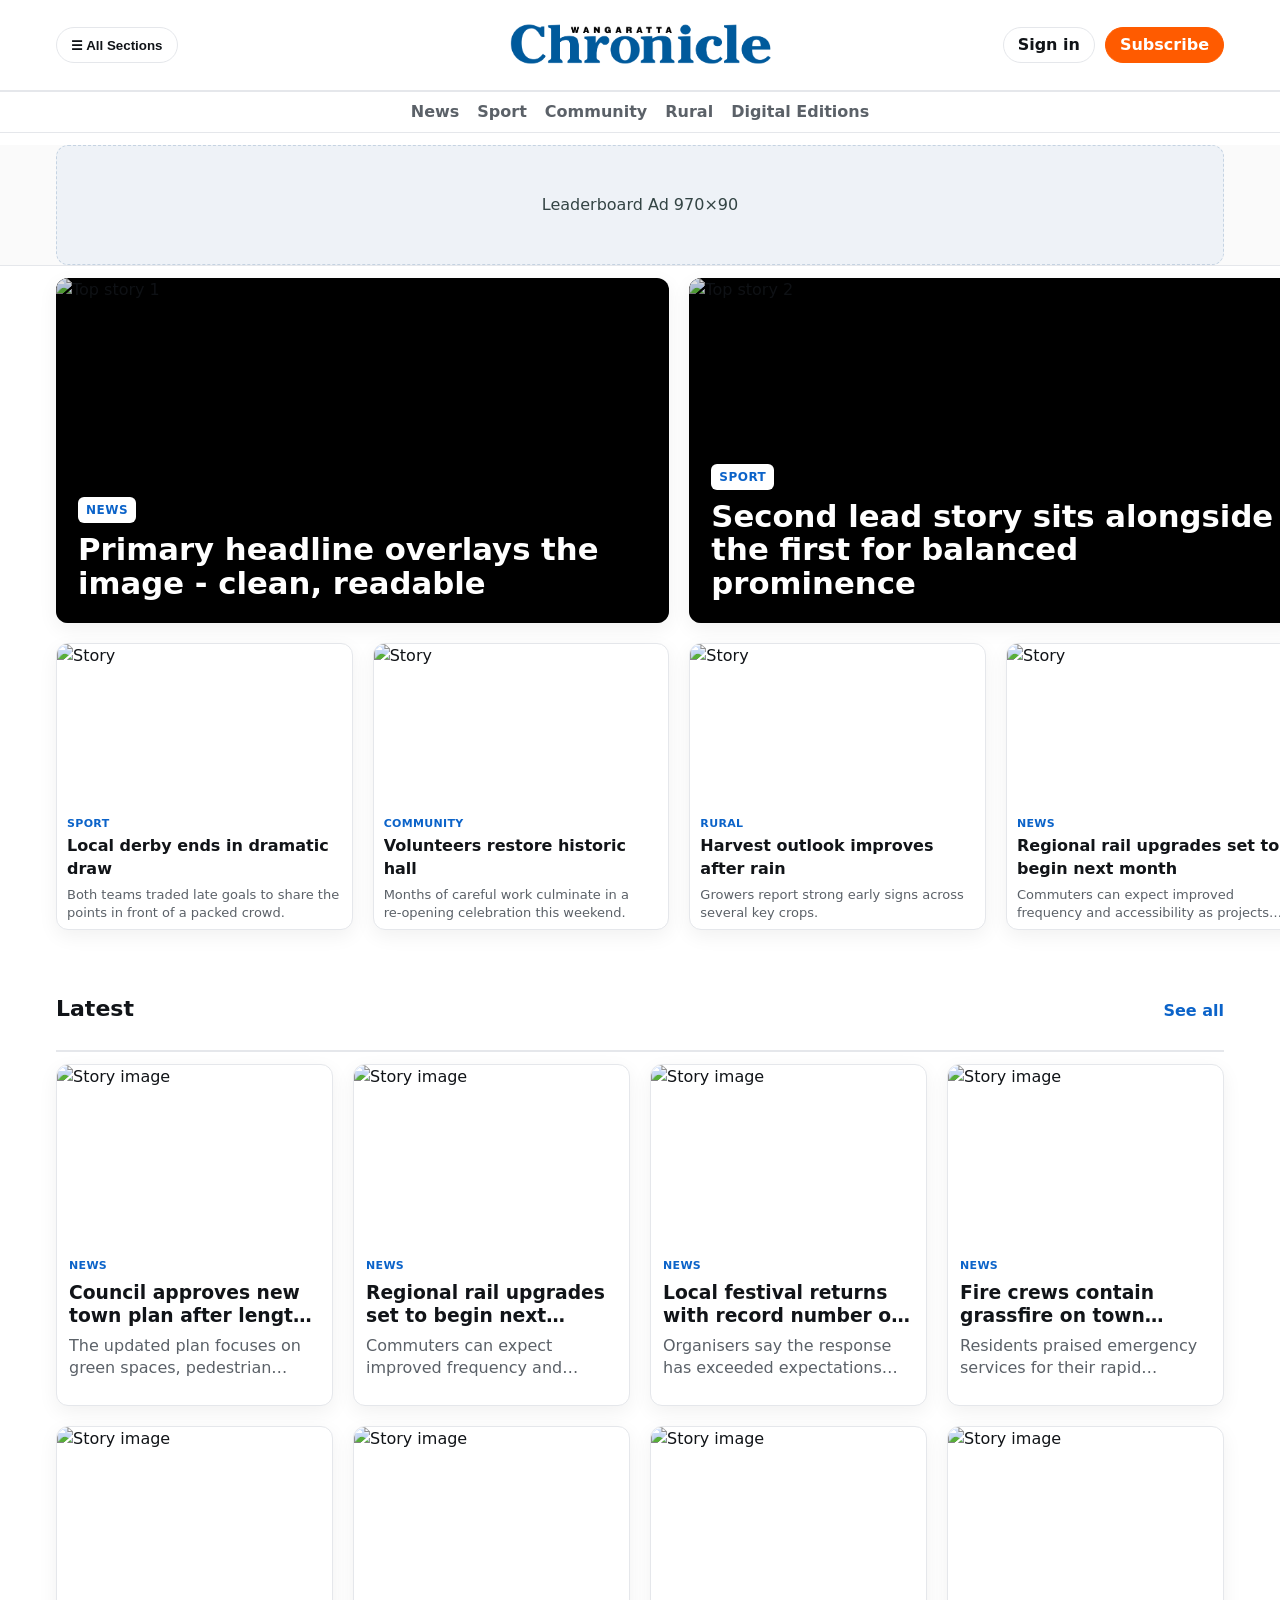
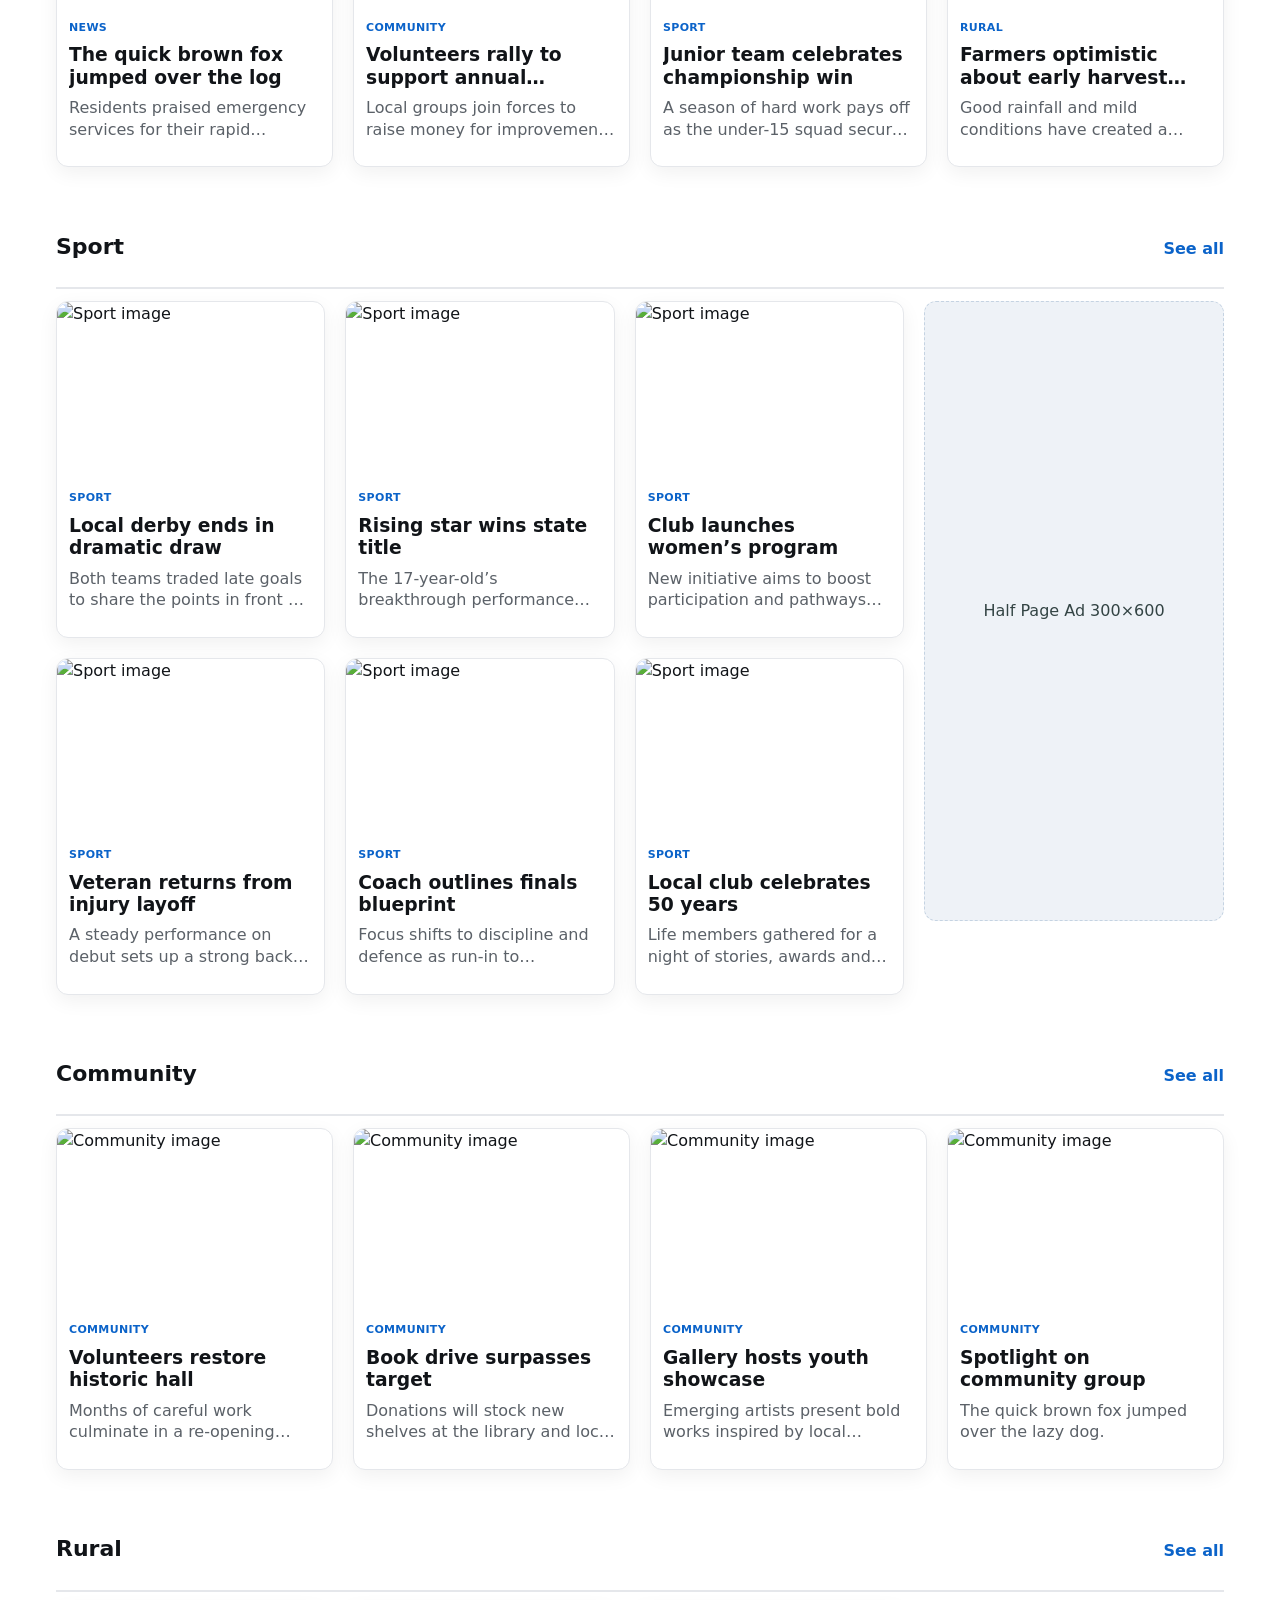
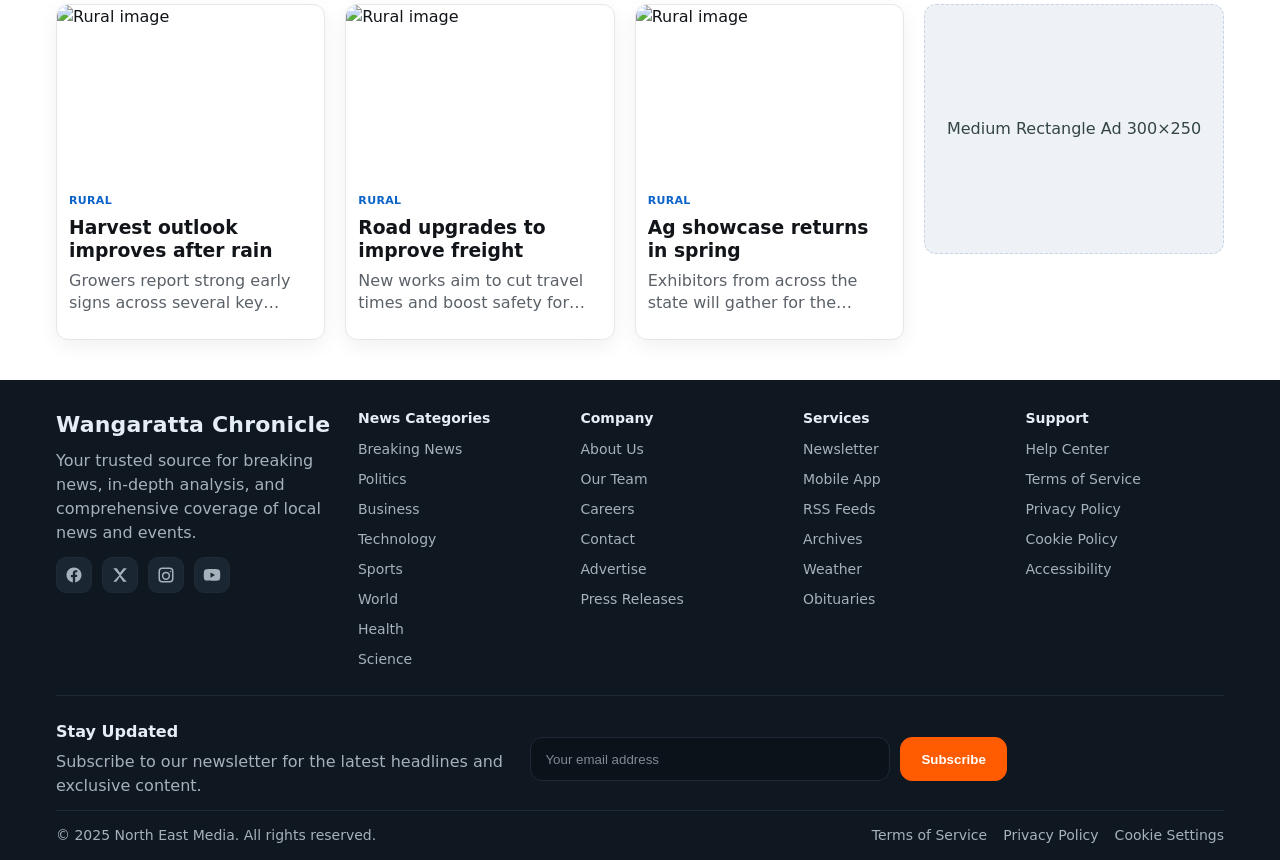
==== index.html @ 9108a2b9 "Add files via upload" ====
<!doctype html>
<html lang="en">
<head>
  <meta charset="utf-8" />
  <meta name="viewport" content="width=device-width, initial-scale=1" />
  <title>NE Media — Home</title>
  <link rel="preconnect" href="https://fonts.gstatic.com" crossorigin>
  <link rel="preload" as="style" href="styles.css">
  <link rel="stylesheet" href="styles.css" />
</head>
<body>
 <!-- Offcanvas overlay -->
<div class="overlay" data-overlay hidden></div>

<!-- Offcanvas -->
<div id="offcanvas" class="offcanvas" aria-hidden="true">
  <div class="offcanvas__header">
    <strong>All Sections</strong>
    <button
      class="icon-btn"
      id="closeMenu"
      type="button"
      data-offcanvas-close
      aria-label="Close menu">✕</button>
  </div>

  <nav class="offcanvas__nav" aria-label="Site">
    <ul class="offcanvas-list">

      <!-- Collapsible: News -->
      <li class="has-sub">
        <button
          class="nav-accordion"
          type="button"
          aria-expanded="false"
          aria-controls="news-sub">
          News
        </button>
        <ul id="news-sub" class="submenu" hidden>
          <li><a href="#">Breaking</a></li>
          <li><a href="#">Business</a></li>
          <li><a href="#">Local Government</a></li>
          <li><a href="#">Police &amp; Courts</a></li>
          <li><a href="#">Education</a></li>
        </ul>
      </li>

      <!-- Collapsible: Sport -->
      <li class="has-sub">
        <button
          class="nav-accordion"
          type="button"
          aria-expanded="false"
          aria-controls="sport-sub">
          Sport
        </button>
        <ul id="sport-sub" class="submenu" hidden>
          <li><a href="#">AFL</a></li>
          <li><a href="#">Soccer</a></li>
          <li><a href="#">Cricket</a></li>
          <li><a href="#">Netball</a></li>
          <li><a href="#">Bowls</a></li>
        </ul>
      </li>

      <!-- Regular (non-collapsible) items -->
      <li><a href="#">Community</a></li>
      <li><a href="#">Rural</a></li>
      <li><a href="#">Opinion</a></li>
      <li><a href="#">Business</a></li>
      <li><a href="#">What’s On</a></li>
      <li><a href="#">Obituaries</a></li>
      <li><a href="#">Classifieds</a></li>
      <li><a href="#">Digital Editions</a></li>
    </ul>
  </nav>
</div>


  <header class="masthead" role="banner">
    <div class="container grid">
      <div class="masthead__row">
        <div class="masthead__left">
          <button class="btn ghost" data-offcanvas-open aria-haspopup="dialog" aria-controls="offcanvas">☰ All Sections</button>
        </div>
        <div class="masthead__center">
          <a href="index.html" class="logo" aria-label="NE Media Home">
            <img src="Wangaratta Chronicle - CMYK Blue.png" alt="NE Media" />
          </a>
        </div>
        <div class="masthead__right">
          <div class="auth-actions">
            <a class="btn ghost" href="#">Sign in</a>
            <a class="btn primary" href="#">Subscribe</a>
          </div>
        </div>
      </div>
    </div>
  </header>

  <!-- Primary nav bar (moved under masthead) -->
  <nav class="primary-bar" aria-label="Primary">
    <div class="container">
      <ul>
        <li><a href="section.html">News</a></li>
        <li><a href="section.html">Sport</a></li>
        <li><a href="section.html">Community</a></li>
        <li><a href="section.html">Rural</a></li>
        <li><a href="section.html">Digital Editions</a></li>
      </ul>
    </div>
  </nav>

  <!-- Leaderboard Ad -->
  <div class="leaderboard">
    <div class="container">
      <div class="ad ad--leaderboard" aria-label="advertisement" role="complementary">Leaderboard Ad 970×90</div>
    </div>
  </div>

  <main class="container grid" id="main">
    <!-- Top News + Half Page Ad -->
    <section class="top-news" aria-labelledby="top-news-h">
      <h2 id="top-news-h" class="sr-only">Top News</h2>
      <div class="top-news__grid">
        <div class="top-news__left">
          <!-- Two feature stories side-by-side -->
          <article class="feature-card">
            <a class="feature-card__media" href="article.html">
              <img src="https://picsum.photos/1200/700?random=201" alt="Top story 1" />
              <div class="feature-card__overlay">
                <span class="kicker">News</span>
                <h3 class="feature-card__title">Primary headline overlays the image - clean, readable</h3>
              </div>
            </a>
          </article>

          <article class="feature-card">
            <a class="feature-card__media" href="article.html">
              <img src="https://picsum.photos/1200/700?random=202" alt="Top story 2" />
              <div class="feature-card__overlay">
                <span class="kicker">Sport</span>
                <h3 class="feature-card__title">Second lead story sits alongside the first for balanced prominence</h3>
              </div>
            </a>
          </article>

          <!-- Four smaller cards underneath (single row) -->
          <div class="mini-grid">
            <article class="mini-card">
              <a class="mini-card__media" href="article.html"><img src="https://picsum.photos/600/400?random=211" alt="Story" /></a>
              <div class="mini-card__body">
                <a class="section-tag" href="#">Sport</a>
                <h3 class="mini-card__title"><a href="article.html">Local derby ends in dramatic draw</a></h3>
                <p class="mini-card__summary">Both teams traded late goals to share the points in front of a packed crowd.</p>
              </div>
            </article>
            <article class="mini-card">
              <a class="mini-card__media" href="article.html"><img src="https://picsum.photos/600/400?random=212" alt="Story" /></a>
              <div class="mini-card__body">
                <a class="section-tag" href="#">Community</a>
                <h3 class="mini-card__title"><a href="article.html">Volunteers restore historic hall</a></h3>
                <p class="mini-card__summary">Months of careful work culminate in a re‑opening celebration this weekend.</p>
              </div>
            </article>
            <article class="mini-card">
              <a class="mini-card__media" href="article.html"><img src="https://picsum.photos/600/400?random=213" alt="Story" /></a>
              <div class="mini-card__body">
                <a class="section-tag" href="#">Rural</a>
                <h3 class="mini-card__title"><a href="article.html">Harvest outlook improves after rain</a></h3>
                <p class="mini-card__summary">Growers report strong early signs across several key crops.</p>
              </div>
            </article>
            <article class="mini-card">
              <a class="mini-card__media" href="article.html"><img src="https://picsum.photos/600/400?random=214" alt="Story" /></a>
              <div class="mini-card__body">
                <a class="section-tag" href="#">News</a>
                <h3 class="mini-card__title"><a href="article.html">Regional rail upgrades set to begin next month</a></h3>
                <p class="mini-card__summary">Commuters can expect improved frequency and accessibility as projects roll out.</p>
              </div>
            </article>
          </div>
        </div>

<aside class="ad ad--halfpage" aria-label="advertisement" role="complementary">
  <img src="Apliances ONLINE_Digital Mock Up Ad_300x600px_RGB.png" alt="Advertisement" />
</aside>
      </div>
    </section>

    <!-- Section: Latest -->
<section class="section-block" aria-labelledby="latest-h">
  <div class="section-block__head">
    <h2 id="latest-h">Latest</h2>
    <a class="see-all" href="#">See all</a>
  </div>

  <div class="cards">
    <!-- Card 1 -->
    <article class="card">
      <a class="card__media" href="article.html">
        <img src="https://picsum.photos/600/400?random=2" alt="Story image" />
      </a>
      <div class="card__body">
        <a class="section-tag" href="#">News</a>
        <h3 class="card__title"><a href="article.html">Council approves new town plan after lengthy debate</a></h3>
        <p class="card__summary">The updated plan focuses on green spaces, pedestrian access, and heritage preservation across the CBD.</p>
      </div>
    </article>

    <!-- Card 2 -->
    <article class="card">
      <a class="card__media" href="article.html">
        <img src="https://picsum.photos/600/400?random=3" alt="Story image" />
      </a>
      <div class="card__body">
        <a class="section-tag" href="#">News</a>
        <h3 class="card__title"><a href="article.html">Regional rail upgrades set to begin next month</a></h3>
        <p class="card__summary">Commuters can expect improved frequency and accessibility as projects roll out in stages.</p>
      </div>
    </article>

    <!-- Card 3 -->
    <article class="card">
      <a class="card__media" href="article.html">
        <img src="https://picsum.photos/600/400?random=4" alt="Story image" />
      </a>
      <div class="card__body">
        <a class="section-tag" href="#">News</a>
        <h3 class="card__title"><a href="article.html">Local festival returns with record number of stalls</a></h3>
        <p class="card__summary">Organisers say the response has exceeded expectations with new food and music acts.</p>
      </div>
    </article>

    <!-- Card 4 -->
    <article class="card">
      <a class="card__media" href="article.html">
        <img src="https://picsum.photos/600/400?random=5" alt="Story image" />
      </a>
      <div class="card__body">
        <a class="section-tag" href="#">News</a>
        <h3 class="card__title"><a href="article.html">Fire crews contain grassfire on town outskirts</a></h3>
        <p class="card__summary">Residents praised emergency services for their rapid response and clear communication.</p>
      </div>
    </article>

<!-- Card 5 -->
<article class="card">
  <a class="card__media" href="article.html">
    <img src="https://picsum.photos/600/400?random=25" alt="Story image" />
  </a>
  <div class="card__body">
    <a class="section-tag" href="#">News</a>
    <h3 class="card__title"><a href="article.html">The quick brown fox jumped over the log</a></h3>
    <p class="card__summary">Residents praised emergency services for their rapid response and clear communication.</p>
  </div>
</article>

<!-- Card 6 -->
<article class="card">
  <a class="card__media" href="article.html">
    <img src="https://picsum.photos/600/400?random=26" alt="Story image" />
  </a>
  <div class="card__body">
    <a class="section-tag" href="#">Community</a>
    <h3 class="card__title"><a href="article.html">Volunteers rally to support annual fundraiser</a></h3>
    <p class="card__summary">Local groups join forces to raise money for improvements to town facilities.</p>
  </div>
</article>

<!-- Card 7 -->
<article class="card">
  <a class="card__media" href="article.html">
    <img src="https://picsum.photos/600/400?random=27" alt="Story image" />
  </a>
  <div class="card__body">
    <a class="section-tag" href="#">Sport</a>
    <h3 class="card__title"><a href="article.html">Junior team celebrates championship win</a></h3>
    <p class="card__summary">A season of hard work pays off as the under-15 squad secures a surprise victory.</p>
  </div>
</article>

<!-- Card 8 -->
<article class="card">
  <a class="card__media" href="article.html">
    <img src="https://picsum.photos/600/400?random=28" alt="Story image" />
  </a>
  <div class="card__body">
    <a class="section-tag" href="#">Rural</a>
    <h3 class="card__title"><a href="article.html">Farmers optimistic about early harvest yields</a></h3>
    <p class="card__summary">Good rainfall and mild conditions have created a positive outlook across the district.</p>
  </div>
</article>


  </div>
</section>

    <!-- Section: Sport with right rail half-page ad -->
<section class="section-block section-block--halfpage" aria-labelledby="sport-h">
  <div class="section-block__head">
    <h2 id="sport-h">Sport</h2>
    <a class="see-all" href="#">See all</a>
  </div>

  <div class="section-block__inner">
    <!-- Left: cards (2 rows × 3 = 6 cards) -->
    <div class="cards cards--triple">
      <!-- Card 1 -->
      <article class="card">
        <a class="card__media" href="article.html"><img src="https://picsum.photos/600/400?random=61" alt="Sport image" /></a>
        <div class="card__body">
          <a class="section-tag" href="#">Sport</a>
          <h3 class="card__title"><a href="article.html">Local derby ends in dramatic draw</a></h3>
          <p class="card__summary">Both teams traded late goals to share the points in front of a packed crowd.</p>
        </div>
      </article>

      <!-- Card 2 -->
      <article class="card">
        <a class="card__media" href="article.html"><img src="https://picsum.photos/600/400?random=62" alt="Sport image" /></a>
        <div class="card__body">
          <a class="section-tag" href="#">Sport</a>
          <h3 class="card__title"><a href="article.html">Rising star wins state title</a></h3>
          <p class="card__summary">The 17-year-old’s breakthrough performance has pundits tipping a big future.</p>
        </div>
      </article>

      <!-- Card 3 -->
      <article class="card">
        <a class="card__media" href="article.html"><img src="https://picsum.photos/600/400?random=63" alt="Sport image" /></a>
        <div class="card__body">
          <a class="section-tag" href="#">Sport</a>
          <h3 class="card__title"><a href="article.html">Club launches women’s program</a></h3>
          <p class="card__summary">New initiative aims to boost participation and pathways across the region.</p>
        </div>
      </article>

      <!-- Card 4 -->
      <article class="card">
        <a class="card__media" href="article.html"><img src="https://picsum.photos/600/400?random=64" alt="Sport image" /></a>
        <div class="card__body">
          <a class="section-tag" href="#">Sport</a>
          <h3 class="card__title"><a href="article.html">Veteran returns from injury layoff</a></h3>
          <p class="card__summary">A steady performance on debut sets up a strong back half of the season.</p>
        </div>
      </article>

      <!-- Card 5 -->
      <article class="card">
        <a class="card__media" href="article.html"><img src="https://picsum.photos/600/400?random=65" alt="Sport image" /></a>
        <div class="card__body">
          <a class="section-tag" href="#">Sport</a>
          <h3 class="card__title"><a href="article.html">Coach outlines finals blueprint</a></h3>
          <p class="card__summary">Focus shifts to discipline and defence as run-in to September begins.</p>
        </div>
      </article>

      <!-- Card 6 -->
      <article class="card">
        <a class="card__media" href="article.html"><img src="https://picsum.photos/600/400?random=66" alt="Sport image" /></a>
        <div class="card__body">
          <a class="section-tag" href="#">Sport</a>
          <h3 class="card__title"><a href="article.html">Local club celebrates 50 years</a></h3>
          <p class="card__summary">Life members gathered for a night of stories, awards and nostalgia.</p>
        </div>
      </article>
    </div>

    <!-- Right: ad rail -->
    <aside class="rail-ad" role="complementary" aria-label="Advertisement">
      <div class="ad ad--halfpage">Half Page Ad 300×600</div>
    </aside>
  </div>
</section>


    <!-- Section: Community -->
    <section class="section-block" aria-labelledby="community-h">
      <div class="section-block__head">
        <h2 id="community-h">Community</h2>
        <a class="see-all" href="#">See all</a>
      </div>
      <div class="cards">
        <article class="card">
          <a class="card__media" href="article.html"><img src="https://picsum.photos/600/400?random=9" alt="Community image" /></a>
          <div class="card__body">
            <a class="section-tag" href="#">Community</a>
            <h3 class="card__title"><a href="article.html">Volunteers restore historic hall</a></h3>
            <p class="card__summary">Months of careful work culminate in a re‑opening celebration this weekend.</p>
          </div>
        </article>
        <article class="card">
          <a class="card__media" href="article.html"><img src="https://picsum.photos/600/400?random=10" alt="Community image" /></a>
          <div class="card__body">
            <a class="section-tag" href="#">Community</a>
            <h3 class="card__title"><a href="article.html">Book drive surpasses target</a></h3>
            <p class="card__summary">Donations will stock new shelves at the library and local schools.</p>
          </div>
        </article>
        <article class="card">
          <a class="card__media" href="article.html"><img src="https://picsum.photos/600/400?random=11" alt="Community image" /></a>
          <div class="card__body">
            <a class="section-tag" href="#">Community</a>
            <h3 class="card__title"><a href="article.html">Gallery hosts youth showcase</a></h3>
            <p class="card__summary">Emerging artists present bold works inspired by local landscapes.</p>
          </div>
        </article>
        <article class="card">
          <a class="card__media" href="article.html"><img src="https://picsum.photos/600/400?random=30" alt="Community image" /></a>
          <div class="card__body">
            <a class="section-tag" href="#">Community</a>
            <h3 class="card__title"><a href="article.html">Spotlight on community group</a></h3>
            <p class="card__summary">The quick brown fox jumped over the lazy dog.</p>
          </div>
        </article>
      </div>
    </section>

    <!-- Section: Rural with right rail MREC -->
<section class="section-block section-block--mrec" aria-labelledby="rural-h">
  <div class="section-block__head">
    <h2 id="rural-h">Rural</h2>
    <a class="see-all" href="#">See all</a>
  </div>

  <div class="section-block__inner">
    <!-- Left: cards (1 row of 3) -->
    <div class="cards cards--triple">
      <article class="card">
        <a class="card__media" href="article.html"><img src="https://picsum.photos/600/400?random=71" alt="Rural image" /></a>
        <div class="card__body">
          <a class="section-tag" href="#">Rural</a>
          <h3 class="card__title"><a href="article.html">Harvest outlook improves after rain</a></h3>
          <p class="card__summary">Growers report strong early signs across several key crops.</p>
        </div>
      </article>

      <article class="card">
        <a class="card__media" href="article.html"><img src="https://picsum.photos/600/400?random=72" alt="Rural image" /></a>
        <div class="card__body">
          <a class="section-tag" href="#">Rural</a>
          <h3 class="card__title"><a href="article.html">Road upgrades to improve freight</a></h3>
          <p class="card__summary">New works aim to cut travel times and boost safety for heavy vehicles.</p>
        </div>
      </article>

      <article class="card">
        <a class="card__media" href="article.html"><img src="https://picsum.photos/600/400?random=73" alt="Rural image" /></a>
        <div class="card__body">
          <a class="section-tag" href="#">Rural</a>
          <h3 class="card__title"><a href="article.html">Ag showcase returns in spring</a></h3>
          <p class="card__summary">Exhibitors from across the state will gather for the annual event.</p>
        </div>
      </article>
    </div>

    <!-- Right: ad rail -->
    <aside class="rail-ad" role="complementary" aria-label="Advertisement">
      <div class="ad ad--mrec">Medium Rectangle Ad 300×250</div>
    </aside>
  </div>
</section>
  </main>

<footer class="site-footer site-footer--dark" role="contentinfo">
  <div class="container">

    <!-- Top: columns -->
    <div class="footer-grid">
      <!-- Brand / blurb / socials -->
      <section class="footer-brand">
        <h3 class="footer-logo">Wangaratta Chronicle</h3>
        <p class="footer-blurb">
          Your trusted source for breaking news, in-depth analysis, and comprehensive
          coverage of local news and events.
        </p>

        <nav class="footer-socials" aria-label="Social media">
          <a href="#" aria-label="Facebook" class="social">
            <!-- facebook -->
            <svg viewBox="0 0 24 24" aria-hidden="true"><path d="M22 12.06C22 6.48 17.52 2 11.94 2S2 6.48 2 12.06c0 5.01 3.66 9.16 8.44 9.94v-7.03H7.9v-2.9h2.54V9.41c0-2.5 1.49-3.88 3.77-3.88 1.09 0 2.24.2 2.24.2v2.46h-1.26c-1.24 0-1.63.77-1.63 1.56v1.86h2.78l-.44 2.9h-2.34V22c4.78-.78 8.44-4.93 8.44-9.94Z"/></svg>
          </a>
          <a href="#" aria-label="Twitter / X" class="social">
            <!-- x -->
            <svg viewBox="0 0 24 24" aria-hidden="true"><path d="M3 3h4.7l4.24 6.02L16.7 3H21l-7.9 9.27L21 21h-4.7l-4.6-6.53L7.3 21H3l8.1-8.73L3 3Z"/></svg>
          </a>
          <a href="#" aria-label="Instagram" class="social">
            <!-- instagram -->
            <svg viewBox="0 0 24 24" aria-hidden="true"><path d="M7 2h10a5 5 0 0 1 5 5v10a5 5 0 0 1-5 5H7a5 5 0 0 1-5-5V7a5 5 0 0 1 5-5Zm0 2a3 3 0 0 0-3 3v10a3 3 0 0 0 3 3h10a3 3 0 0 0 3-3V7a3 3 0 0 0-3-3H7Zm5 3.5A5.5 5.5 0 1 1 6.5 13 5.5 5.5 0 0 1 12 7.5Zm0 2A3.5 3.5 0 1 0 15.5 13 3.5 3.5 0 0 0 12 9.5ZM18 6.25a1 1 0 1 1-1 1 1 1 0 0 1 1-1Z"/></svg>
          </a>
          <a href="#" aria-label="YouTube" class="social">
            <!-- youtube -->
            <svg viewBox="0 0 24 24" aria-hidden="true"><path d="M23 12s0-3.6-.46-5.3a3.06 3.06 0 0 0-2.15-2.15C18.7 4.1 12 4.1 12 4.1s-6.7 0-8.39.45A3.06 3.06 0 0 0 1.46 6.7C1 8.4 1 12 1 12s0 3.6.46 5.3a3.06 3.06 0 0 0 2.15 2.15c1.69.45 8.39.45 8.39.45s6.7 0 8.39-.45a3.06 3.06 0 0 0 2.15-2.15C23 15.6 23 12 23 12ZM10 15.5v-7l6 3.5-6 3.5Z"/></svg>
          </a>
        </nav>
      </section>

      <!-- Link columns -->
      <section class="footer-col">
        <h4>News Categories</h4>
        <ul>
          <li><a href="#">Breaking News</a></li>
          <li><a href="#">Politics</a></li>
          <li><a href="#">Business</a></li>
          <li><a href="#">Technology</a></li>
          <li><a href="#">Sports</a></li>
          <li><a href="#">World</a></li>
          <li><a href="#">Health</a></li>
          <li><a href="#">Science</a></li>
        </ul>
      </section>

      <section class="footer-col">
        <h4>Company</h4>
        <ul>
          <li><a href="#">About Us</a></li>
          <li><a href="#">Our Team</a></li>
          <li><a href="#">Careers</a></li>
          <li><a href="#">Contact</a></li>
          <li><a href="#">Advertise</a></li>
          <li><a href="#">Press Releases</a></li>
        </ul>
      </section>

      <section class="footer-col">
        <h4>Services</h4>
        <ul>
          <li><a href="#">Newsletter</a></li>
          <li><a href="#">Mobile App</a></li>
          <li><a href="#">RSS Feeds</a></li>
          <li><a href="#">Archives</a></li>
          <li><a href="#">Weather</a></li>
          <li><a href="#">Obituaries</a></li>
        </ul>
      </section>

      <section class="footer-col">
        <h4>Support</h4>
        <ul>
          <li><a href="#">Help Center</a></li>
          <li><a href="#">Terms of Service</a></li>
          <li><a href="#">Privacy Policy</a></li>
          <li><a href="#">Cookie Policy</a></li>
          <li><a href="#">Accessibility</a></li>
        </ul>
      </section>
    </div>

    <!-- Divider -->
    <hr class="footer-rule" />

    <!-- Newsletter -->
    <section class="footer-newsletter" aria-label="Newsletter signup">
      <div class="footer-newsletter__copy">
        <h4>Stay Updated</h4>
        <p>Subscribe to our newsletter for the latest headlines and exclusive content.</p>
      </div>
      <form class="footer-form" action="#" method="post" aria-label="Subscribe form">
        <label class="sr-only" for="newsletter-email">Your email address</label>
        <input id="newsletter-email" type="email" placeholder="Your email address" required />
        <button type="submit" class="btn primary">Subscribe</button>
      </form>
    </section>

    <!-- Bottom bar -->
    <div class="footer-bottom">
      <p>© 2025 North East Media. All rights reserved.</p>
      <nav aria-label="Legal">
        <a href="#">Terms of Service</a>
        <a href="#">Privacy Policy</a>
        <a href="#">Cookie Settings</a>
      </nav>
    </div>

  </div>
</footer>

  <script src="app.js" defer></script>
</body>
</html>
---- styles.css ----
/* === CSS Reset (modern, minimal) === */
*,
*::before,
*::after {
    box-sizing: border-box;
}

html,
body {
    height: 100%;
}

body {
    margin: 0;
    -webkit-font-smoothing: antialiased;
    text-rendering: optimizeLegibility;
}

img {
    max-width: 100%;
    display: block;
}

a {
    color: inherit;
    text-decoration: none;
}

/* === Theme === */
:root {
    --bg: #ffffff;
    --text: #111418;
    --muted: #5b6168;
    --line: #e5e7eb;
    --brand: #0b63c9;
    --brand-ink: #083e7a;
    --card: #ffffff;
    --radius: 12px;
    --radius-sm: 12px;
    --shadow: 0 6px 20px rgba(0, 0, 0, .06);
    --gutter: 20px;
    --max: 1200px;
    --halfpage-h: 620px;
    --feature-row: 46%;
    --font: ui-sans-serif, system-ui, -apple-system, Segoe UI, Roboto, Inter, "Helvetica Neue", Arial, "Noto Sans", "Apple Color Emoji", "Segoe UI Emoji";
}

body {
    background: var(--bg);
    color: var(--text);
    font: 16px/1.5 var(--font);
}

.container {
    max-width: var(--max);
    margin-inline: auto;
    padding-inline: 16px;
}

.grid {
    display: grid;
    gap: var(--gutter);
}

/* Make the 'Latest' section span the full 4-col layout */
.news-grid {
    grid-column: 1 / -1;
}

/* 4-column grid at desktop, collapses on small screens */
@media (min-width: 1024px) {
    .grid {
        grid-template-columns: repeat(4, 1fr);
    }
}

/* Masthead */
.masthead {
    border-bottom: 1px solid var(--line);
    background: var(--bg);
    position: sticky;
    top: 0;
    z-index: 20;
}

.masthead__row {
    grid-column: 1/-1;
    display: grid;
    grid-template-columns: 1fr auto 1fr;
    align-items: center;
    padding: 12px 0;
}

.masthead__left {
    justify-self: start;
}

.masthead__center {
    justify-self: center;
}

.masthead__right {
    justify-self: end;
    display: flex;
    align-items: center;
    gap: 18px;
}

.logo img {
    height: 66px;
    width: auto;
}

.primary-nav ul {
    display: none;
    gap: 14px;
    list-style: none;
    margin: 0;
    padding: 0;
}

.primary-nav a {
    color: var(--muted);
    font-weight: 600;
}

.primary-nav a:hover {
    color: var(--text);
}

.auth-actions {
    display: none;
    gap: 10px;
}

@media (min-width: 1024px) {
    .primary-nav ul {
        display: flex;
    }

    .auth-actions {
        display: flex;
    }
}

/* Buttons */
.btn {
    display: inline-flex;
    align-items: center;
    gap: 8px;
    height: 36px;
    padding: 0 14px;
    border-radius: 999px;
    border: 1px solid var(--line);
    background: #fff;
    color: var(--text);
    font-weight: 600;
    cursor: pointer;
}

.btn:hover {
    background: #f8fafc;
}

.btn.primary {
    background: #FF5B00;
    border-color: #FF5B00;
    color: #fff;
}

.btn.primary:hover {
    background: #CC5500;
}

.btn.ghost {
    background: transparent;
    color: var(--text);
}

.icon-btn {
    border: none;
    background: transparent;
    cursor: pointer;
    font-size: 18px;
}

/* Leaderboard */
.leaderboard {
    border-bottom: 1px solid var(--line);
    background: #fafafa;
    margin-bottom: 12px;
    margin-top: 12px;
}

.ad {
    display: grid;
    place-items: center;
    color: #344;
    background: #eef2f7;
    border: 1px dashed #c5d3e2;
    border-radius: var(--radius);
    padding: 14px;
}

.ad--leaderboard {
    height: 120px;
}

.ad--halfpage {
    height: var(--halfpage-h);
    width: 100%;
}

/* Top news layout */
.top-news {
    grid-column: 1/-1;
}

.top-news__grid {
    display: grid;
    gap: var(--gutter);
}

@media (min-width: 1024px) {
    .top-news__grid {
        grid-template-columns: 3fr 1fr;
    }
}

.feature-card {
    position: relative;
    overflow: clip;
    border-radius: var(--radius);
    box-shadow: var(--shadow);
    background: #000;
}

.feature-card__media {
    display: block;
    position: relative;
}

.feature-card img {
    aspect-ratio: 16/9;
    width: 100%;
    height: auto;
    object-fit: cover;
    opacity: .88;
}

.feature-card__overlay {
    position: absolute;
    inset: auto 0 0 0;
    padding: 22px;
    color: #fff;
    background: linear-gradient(180deg, rgba(0, 0, 0, 0) 0%, rgba(0, 0, 0, .6) 80%);
}

.kicker {
    display: inline-block;
    background: #fff;
    color: #0b63c9;
    font-weight: 800;
    text-transform: uppercase;
    letter-spacing: .04em;
    padding: 4px 8px;
    border-radius: 6px;
    font-size: 12px;
}

.feature-card__title {
    margin: 10px 0 0;
    font-size: clamp(20px, 2.4vw, 34px);
    line-height: 1.1;
    -webkit-line-clamp: 2;
    line-clamp: 2;
}

/* Two features + mini grid */
.top-news__left {
    display: grid;
    gap: var(--gutter);
    grid-template-columns: 1fr;
    align-content: start;
}

@media (min-width: 1024px) {
    .top-news__left {
        grid-template-columns: repeat(2, 1fr);
        align-items: stretch;
    }
}

.top-news__left>.feature-card {
    height: 345px;
    display: grid;
}

.top-news__left .feature-card img {
    width: 100%;
    height: 100%;
    object-fit: cover;
}

.mini-grid {
    grid-column: 1 / -1;
    display: grid;
    gap: var(--gutter);
    grid-template-columns: 1fr;
    align-items: stretch;
}

@media (min-width: 600px) {
    .mini-grid {
        grid-template-columns: repeat(2, 1fr);
    }
}

@media (min-width: 1024px) {
    .mini-grid {
        grid-template-columns: repeat(4, 1fr);
    }
}

.mini-card {
    background: var(--card);
    border: 1px solid var(--line);
    border-radius: var(--radius-sm);
    overflow: hidden;
    box-shadow: var(--shadow);
    display: grid;
    grid-template-rows: auto 1fr;
}

.mini-card__media {
    display: block;
}

.mini-card__media img {
    width: 100%;
    height: auto;
    object-fit: cover;
    aspect-ratio: 16/9;
}

.mini-card__body {
    padding: 10px 12px;
    display: grid;
    gap: 6px;
}

.mini-card__title a {
    font-weight: 800;
}

.mini-card__title {
    margin: 0;
    line-height: 1.22;
    display: -webkit-box;
    -webkit-box-orient: vertical;
    -webkit-line-clamp: 2;
    line-clamp: 2;
    overflow: hidden;
    text-overflow: ellipsis;
}

.mini-card__summary {
    margin-top: 2px;
    font-size: 13px;
    line-height: 1.35;
    color: var(--muted);
    display: -webkit-box;
    -webkit-box-orient: vertical;
    -webkit-line-clamp: 2;
    line-clamp: 2;
    overflow: hidden;
    text-overflow: ellipsis;
}

/* Cards */
.cards {
    display: grid;
    gap: var(--gutter);
}

@media (min-width: 768px) {
    .cards {
        grid-template-columns: repeat(2, 1fr);
    }
}

@media (min-width: 1200px) {
    .cards {
        grid-template-columns: repeat(4, 1fr);
    }
}

.card {
    background: var(--card);
    border: 1px solid var(--line);
    border-radius: var(--radius-sm);
    overflow: hidden;
    box-shadow: var(--shadow);
    display: grid;
    grid-template-rows: auto 1fr;
}

.card__media img {
    width: 100%;
    aspect-ratio: 3/2;
    object-fit: cover;
}

.card__body {
    padding: 10px 12px;
    /* reduced from 14px */
    display: grid;
    gap: 6px;
    /* reduced from 8px */
}

.section-tag {
    color: var(--brand);
    font-weight: 700;
    font-size: 11px;
    /* slightly smaller */
    text-transform: uppercase;
    letter-spacing: .03em;
    margin: 0 0 2px;
    /* tighter spacing */
}

.card__title {
    margin: 0;
    line-height: 1.2;
    display: -webkit-box;
    -webkit-box-orient: vertical;
    -webkit-line-clamp: 2;
    line-clamp: 2;
    overflow: hidden;
    text-overflow: ellipsis;
}

.card__title a {
    font-weight: 700;
}

.card__summary {
    margin-top: 2px;
    line-height: 1.35;
    color: var(--muted);
    display: -webkit-box;
    -webkit-box-orient: vertical;
    -webkit-line-clamp: 2;
    line-clamp: 2;
    overflow: hidden;
    text-overflow: ellipsis;
}

/* Section blocks */
.section-block {
    grid-column: 1/-1;
}

.section-block__head {
    display: flex;
    align-items: baseline;
    justify-content: space-between;
    border-bottom: 2px solid var(--line);
    padding-bottom: 6px;
    margin: 24px 0 12px;
}

.section-block__head h2 {
    font-size: 22px;
}

.see-all {
    color: var(--brand);
    font-weight: 600;
}

/* Primary bar */
.primary-bar {
    border-top: 1px solid var(--line);
    border-bottom: 1px solid var(--line);
    background: #ffffffd9;
    backdrop-filter: saturate(120%) blur(2px);
}

.primary-bar .container {
    padding-block: 8px;
}

.primary-bar ul {
    list-style: none;
    display: flex;
    gap: 18px;
    align-items: center;
    justify-content: center;
    margin: 0;
    padding: 0;
    flex-wrap: wrap;
}

.primary-bar a {
    color: var(--muted);
    font-weight: 700;
}

.primary-bar a:hover {
    color: var(--text);
}

/* Footer */
.site-footer {
    margin-top: 40px;
    border-top: 1px solid var(--line);
    background: #fafafa;
}

.site-footer__inner {
    grid-column: 1/-1;
    display: flex;
    flex-wrap: wrap;
    align-items: center;
    justify-content: space-between;
    gap: 10px;
    padding: 18px 0;
}

.site-footer a {
    color: var(--muted);
}

.site-footer a:hover {
    color: var(--text);
}

/* Offcanvas */
.overlay {
    position: fixed;
    inset: 0;
    background: rgba(0, 0, 0, .35);
    z-index: 30;
}

.offcanvas {
    position: fixed;
    inset: 0 auto 0 0;
    width: min(92vw, 360px);
    background: #fff;
    border-right: 1px solid var(--line);
    transform: translateX(-100%);
    transition: transform .24s ease;
    z-index: 40;
    display: grid;
    grid-template-rows: auto 1fr;
}

.offcanvas.open {
    transform: translateX(0);
}

.offcanvas__header {
    display: flex;
    align-items: center;
    justify-content: space-between;
    padding: 14px 16px;
    border-bottom: 1px solid var(--line);
}

.offcanvas__nav {
    padding: 8px 8px 24px;
}

.offcanvas__nav ul {
    list-style: none;
    margin: 0;
    padding: 0;
}

.offcanvas__nav li {
    border-bottom: 1px solid var(--line);
}

.offcanvas__nav a {
    display: block;
    padding: 12px;
    font-weight: 600;
    color: #25303a;
}

/* Article page */
.article-layout {
    grid-template-columns: 1fr;
}

.article {
    grid-column: 1/-1;
}

.sidebar {
    grid-column: 1/-1;
}

@media (min-width: 1024px) {
    .article-layout {
        grid-template-columns: 3fr 1fr;
        gap: var(--gutter);
    }

    .article {
        grid-column: 1/2;
    }

    .sidebar {
        grid-column: 2/3;
        position: sticky;
        top: 88px;
        align-self: start;
        display: grid;
        gap: var(--gutter);
    }
}

.article__header {
    margin: 20px 0 10px;
}

.article__title {
    font-size: clamp(26px, 3.2vw, 44px);
    line-height: 1.1;
    margin: 6px 0;
}

.article__meta {
    color: var(--muted);
}

.article__figure {
    margin: 16px 0;
    border-radius: var(--radius);
    overflow: hidden;
    box-shadow: var(--shadow);
}

.article__figure img {
    width: 100%;
    height: auto;
    display: block;
}

.article__figure figcaption {
    padding: 8px 12px;
    color: var(--muted);
    background: #f7f7f8;
    font-size: 14px;
}

.article__body {
    display: grid;
    gap: 12px;
}

.article__body h2 {
    margin-top: 18px;
}

blockquote {
    margin: 0;
    padding: 12px 16px;
    border-left: 4px solid var(--brand);
    background: #f7fbff;
    border-radius: 8px;
}

.link-list {
    list-style: none;
    padding: 0;
    margin: 0;
    display: grid;
    gap: 8px;
}

.link-list a {
    color: var(--brand);
}

/* Mini card compaction */
.mini-card__body {
    padding: 8px 10px;
    gap: 4px;
}

.mini-card__body>* {
    margin: 0;
}

.mini-card .section-tag {
    margin: 0;
    font-size: 11px;
    letter-spacing: .03em;
    line-height: 1.15;
}

.mini-card__title {
    margin: 0;
    line-height: 1.22;
    display: -webkit-box;
    -webkit-box-orient: vertical;
    -webkit-line-clamp: 3;
    line-clamp: 3;
    overflow: hidden;
    text-overflow: ellipsis;
}

.mini-card__title a {
    font-weight: 800;
    font-size: 16px;
}

.mini-card__summary {
    margin-top: 2px;
    font-size: 13px;
    line-height: 1.35;
}

/* Utility */
.sr-only {
    position: absolute;
    width: 1px;
    height: 1px;
    padding: 0;
    margin: -1px;
    overflow: hidden;
    clip: rect(0, 0, 0, 0);
    white-space: nowrap;
    border: 0;
}

/* Small improvements */
.card,
.feature-card,
.ad,
.article__figure {
    border-radius: var(--radius);
}

.card__media img,
.feature-card img {
    border-top-left-radius: var(--radius);
    border-top-right-radius: var(--radius);
}

/* Section variant: 2x3 cards + right rail half-page ad */
.section-block--halfpage { grid-column: 1 / -1; }

.section-block--halfpage .section-block__inner {
  display: grid;
  gap: var(--gutter);
  grid-template-columns: 1fr;             /* mobile: stack */
  align-items: start;
}

/* Desktop: cards area + ad rail */
@media (min-width: 1024px) {
  .section-block--halfpage .section-block__inner {
    grid-template-columns: 3fr 1fr;       /* 3/1 split */
  }
}

/* Cards grid inside this variant: aim for 3 across on large screens */
.section-block--halfpage .cards.cards--triple {
  grid-template-columns: 1fr;             /* mobile: 1 */
}

@media (min-width: 768px) {
  .section-block--halfpage .cards.cards--triple {
    grid-template-columns: repeat(2, 1fr);/* tablet: 2 */
  }
}

@media (min-width: 1200px) {
  .section-block--halfpage .cards.cards--triple {
    grid-template-columns: repeat(3, 1fr);/* desktop: 3 */
  }
}

/* Ad rail behaviour */
.rail-ad { 
  grid-column: 1 / -1;                    /* mobile/tablet: below cards */
}

@media (min-width: 1024px) {
  .rail-ad {
    grid-column: 2 / 3;                   /* desktop: right column */
    position: sticky;
    top: 88px;                            /* matches your sidebar/top spacing */
    align-self: start;
  }
}

/* Section variant: 1x3 cards + right rail MREC */
.section-block--mrec { grid-column: 1 / -1; }

.section-block--mrec .section-block__inner {
  display: grid;
  gap: var(--gutter);
  grid-template-columns: 1fr;   /* mobile: stack */
  align-items: start;
}

@media (min-width: 1024px) {
  .section-block--mrec .section-block__inner {
    grid-template-columns: 3fr 1fr; /* cards + ad */
  }
}

/* Cards inside this variant: exactly 3 across on desktop */
.section-block--mrec .cards.cards--triple {
  grid-template-columns: 1fr; /* mobile: 1 */
}

@media (min-width: 768px) {
  .section-block--mrec .cards.cards--triple {
    grid-template-columns: repeat(2, 1fr); /* tablet: 2 */
  }
}

@media (min-width: 1200px) {
  .section-block--mrec .cards.cards--triple {
    grid-template-columns: repeat(3, 1fr); /* desktop: 3 */
  }
}

/* Ad block styling */
.ad--mrec {
  width: 300px;
  height: 250px;
}

.rail-ad {
  grid-column: 1 / -1; /* mobile: full width below */
}

@media (min-width: 1024px) {
  .rail-ad {
    grid-column: 2 / 3;
    position: sticky;
    top: 88px;
    align-self: start;
  }
}

/* === Dark Footer === */
:root {
  --footer-bg: #0f1720;
  --footer-ink: #e5eef7;
  --footer-muted: #a6b1bb;
  --footer-line: #1f2a36;
  --footer-chip: #1a2632;
}

.site-footer--dark {
  background: var(--footer-bg);
  color: var(--footer-ink);
  margin-top: 40px;
  border-top: none; /* overrides light footer rule */
  padding-top: 28px;
}

/* top columns */
.footer-grid {
  display: grid;
  gap: 24px;
  grid-template-columns: 1fr;
}

@media (min-width: 768px) {
  .footer-grid { grid-template-columns: 1.4fr 1fr 1fr 1fr 1fr; }
}

.footer-logo {
  margin: 0 0 8px;
  font-size: 22px;
  font-weight: 800;
  letter-spacing: .2px;
}

.footer-blurb { color: var(--footer-muted); margin: 0 0 12px; max-width: 36ch; }

.footer-col h4 {
  margin: 0 0 8px;
  font-size: 14px;
  text-transform: none;
  color: var(--footer-ink);
}

.footer-col ul {
  list-style: none;
  margin: 0;
  padding: 0;
  display: grid;
  gap: 6px;
}
.footer-col a {
  color: var(--footer-muted);
  font-size: 14px;
}
.footer-col a:hover { color: var(--footer-ink); }

/* socials */
.footer-socials { display: flex; gap: 10px; }
.footer-socials .social {
  width: 36px; height: 36px; display: grid; place-items: center;
  border-radius: 10px; background: var(--footer-chip);
  border: 1px solid var(--footer-line);
}
.footer-socials svg { width: 18px; height: 18px; fill: var(--footer-muted); }
.footer-socials .social:hover svg { fill: var(--footer-ink); }

/* divider */
.footer-rule {
  border: 0;
  border-top: 1px solid var(--footer-line);
  margin: 24px 0;
}

/* newsletter */
.footer-newsletter {
  display: grid;
  gap: 12px;
  align-items: center;
}
@media (min-width: 768px) {
  .footer-newsletter {
    grid-template-columns: 2fr 3fr;
  }
}
.footer-newsletter__copy h4 { margin: 0 0 6px; }
.footer-newsletter__copy p { margin: 0; color: var(--footer-muted); }

.footer-form {
  display: flex;
  flex-wrap: wrap;
  gap: 10px;
  align-items: center;
}

.footer-form input {
  flex: 0 1 360px;        /* max ~260px wide, shrinks if needed */
  height: 44px;
  border-radius: 12px;
  border: 1px solid var(--footer-line);
  background: #0b121a;
  color: var(--footer-ink);
  padding: 0 14px;
}

.footer-form input::placeholder {
  color: #7f8a95;
}

.footer-form button {
  flex: 0 0 auto;         /* don’t stretch */
  height: 44px;
  padding: 0 20px;        /* balanced horizontal padding */
  border-radius: 12px;
}

/* bottom */
.footer-bottom {
  display: flex;
  flex-wrap: wrap;
  justify-content: space-between;
  gap: 12px;
  align-items: center;
  border-top: 1px solid var(--footer-line);
  padding: 14px 0;
  margin-top: 12px;
}
.footer-bottom p { margin: 0; color: var(--footer-muted); font-size: 14px; }
.footer-bottom nav { display: flex; gap: 16px; }
.footer-bottom a { color: var(--footer-muted); font-size: 14px; }
.footer-bottom a:hover { color: var(--footer-ink); }

/* Section page: article stream next to halfpage ad */
.section-block--stream {
  grid-column: 1 / -1;
}

.section-block--stream .section-block__inner {
  display: grid;
  gap: var(--gutter);
  grid-template-columns: 1fr; /* mobile */
  align-items: start;
}

@media (min-width: 1024px) {
  .section-block--stream .section-block__inner {
    grid-template-columns: 3fr 1fr; /* 3/1 split: cards + ad rail */
  }
}

/* Force cards inside this block to 3 across on desktop */
.section-block--stream .cards.cards--triple {
  grid-template-columns: 1fr; /* mobile */
}

@media (min-width: 768px) {
  .section-block--stream .cards.cards--triple {
    grid-template-columns: repeat(2, 1fr); /* tablet */
  }
}

@media (min-width: 1200px) {
  .section-block--stream .cards.cards--triple {
    grid-template-columns: repeat(3, 1fr); /* desktop: 3 across */
  }
}

/* Make the right rail a fixed 300px on desktop so left columns align */
@media (min-width: 1024px) {
  /* Top area: two features + Top stories rail */
  .top-news__grid {
    grid-template-columns: 1fr 300px;    /* left area + fixed right rail */
    column-gap: var(--gutter);
  }

  /* Stream: 3-up cards + half-page ad rail */
  .section-block--stream .section-block__inner {
    grid-template-columns: 1fr 300px;    /* left area + fixed right rail */
    column-gap: var(--gutter);
  }

  /* Ensure the rail box itself doesn't grow */
  .rail-ad {
    width: 300px;
  }
}

/* Keep the ad block the correct size */
.ad--halfpage { width: 300px; height: var(--halfpage-h); }

/* Shared card style for sidebar/link lists */
.top-stories,
.related-stories {
  background: #fff;
  border: 1px solid var(--line);
  border-radius: var(--radius-sm);
  box-shadow: var(--shadow);
  padding: 14px 16px;
}

.top-stories h2,
.related-stories h2 {
  font-size: 18px;
  margin: 0 0 10px;
  font-weight: 700;
  color: var(--text);
}

.top-stories ul,
.related-stories ul {
  list-style: none;
  margin: 0;
  padding: 0;
}

.top-stories li,
.related-stories li {
  border-bottom: 1px solid var(--line);
}

.top-stories li:last-child,
.related-stories li:last-child {
  border-bottom: none;
}

.top-stories a,
.related-stories a {
  display: block;
  padding: 8px 0;
  color: var(--muted);
  font-size: 15px;
  line-height: 1.4;
}

.top-stories a:hover,
.related-stories a:hover {
  color: var(--brand);
}

/* Style sidebar widgets like Related stories */
.sidebar__widget {
  background: #fff;
  border: 1px solid var(--line);
  border-radius: var(--radius-sm);
  box-shadow: var(--shadow);
  padding: 14px 16px;
  margin-top: var(--gutter);
}

.sidebar__widget h3 {
  font-size: 18px;
  margin: 0 0 10px;
  font-weight: 700;
  color: var(--text);
}

.sidebar__widget .link-list {
  list-style: none;
  margin: 0;
  padding: 0;
}

.sidebar__widget .link-list li {
  border-bottom: 1px solid var(--line);
}

.sidebar__widget .link-list li:last-child {
  border-bottom: none;
}

.sidebar__widget .link-list a {
  display: block;
  padding: 8px 0;
  color: var(--muted);
  font-size: 15px;
  line-height: 1.4;
}

.sidebar__widget .link-list a:hover {
  color: var(--brand);
}

/* Most popular stories block on article page */
.section-block--popular {
  grid-column: 1 / 2;   /* only take the article body column */
}

/* Offcanvas: collapsible nav */
.offcanvas-list { list-style: none; margin: 0; padding: 0; }

.offcanvas-list > li { border-bottom: 1px solid var(--line); }

/* Offcanvas collapsible buttons should look like links */
.nav-accordion {
  width: 100%;
  text-align: left;
  padding: 12px;
  border: 0;
  background: transparent;
  font-weight: 600;          /* match .offcanvas__nav a */
  font-size: 14px;           /* match link size */
  color: #25303a;            /* same as links */
  display: flex;
  align-items: center;
  justify-content: space-between;
  cursor: pointer;
}

.nav-accordion::after {
  content: "▸";
  font-size: 14px;
  line-height: 1;
  transition: transform .2s ease;
  color: var(--muted);
}

.nav-accordion[aria-expanded="true"]::after {
  transform: rotate(90deg);
  color: var(--brand);
}

.submenu {
  list-style: none;
  margin: 0;
  padding: 6px 0 10px;
  background: #fafbfd;
}

.submenu li + li { border-top: 1px solid var(--line); }

.submenu a {
  display: block;
  padding: 10px 12px 10px 24px; /* indent */
  font-weight: 600;
  color: #25303a;
}

.submenu a:hover { color: var(--brand); }

.ad--halfpage img {
  width: 100%;
  height: 100%;
  object-fit: contain; /* or cover, if you want it to fill */
}
---- styles.css ----
/* === CSS Reset (modern, minimal) === */
*,
*::before,
*::after {
    box-sizing: border-box;
}

html,
body {
    height: 100%;
}

body {
    margin: 0;
    -webkit-font-smoothing: antialiased;
    text-rendering: optimizeLegibility;
}

img {
    max-width: 100%;
    display: block;
}

a {
    color: inherit;
    text-decoration: none;
}

/* === Theme === */
:root {
    --bg: #ffffff;
    --text: #111418;
    --muted: #5b6168;
    --line: #e5e7eb;
    --brand: #0b63c9;
    --brand-ink: #083e7a;
    --card: #ffffff;
    --radius: 12px;
    --radius-sm: 12px;
    --shadow: 0 6px 20px rgba(0, 0, 0, .06);
    --gutter: 20px;
    --max: 1200px;
    --halfpage-h: 620px;
    --feature-row: 46%;
    --font: ui-sans-serif, system-ui, -apple-system, Segoe UI, Roboto, Inter, "Helvetica Neue", Arial, "Noto Sans", "Apple Color Emoji", "Segoe UI Emoji";
}

body {
    background: var(--bg);
    color: var(--text);
    font: 16px/1.5 var(--font);
}

.container {
    max-width: var(--max);
    margin-inline: auto;
    padding-inline: 16px;
}

.grid {
    display: grid;
    gap: var(--gutter);
}

/* Make the 'Latest' section span the full 4-col layout */
.news-grid {
    grid-column: 1 / -1;
}

/* 4-column grid at desktop, collapses on small screens */
@media (min-width: 1024px) {
    .grid {
        grid-template-columns: repeat(4, 1fr);
    }
}

/* Masthead */
.masthead {
    border-bottom: 1px solid var(--line);
    background: var(--bg);
    position: sticky;
    top: 0;
    z-index: 20;
}

.masthead__row {
    grid-column: 1/-1;
    display: grid;
    grid-template-columns: 1fr auto 1fr;
    align-items: center;
    padding: 12px 0;
}

.masthead__left {
    justify-self: start;
}

.masthead__center {
    justify-self: center;
}

.masthead__right {
    justify-self: end;
    display: flex;
    align-items: center;
    gap: 18px;
}

.logo img {
    height: 66px;
    width: auto;
}

.primary-nav ul {
    display: none;
    gap: 14px;
    list-style: none;
    margin: 0;
    padding: 0;
}

.primary-nav a {
    color: var(--muted);
    font-weight: 600;
}

.primary-nav a:hover {
    color: var(--text);
}

.auth-actions {
    display: none;
    gap: 10px;
}

@media (min-width: 1024px) {
    .primary-nav ul {
        display: flex;
    }

    .auth-actions {
        display: flex;
    }
}

/* Buttons */
.btn {
    display: inline-flex;
    align-items: center;
    gap: 8px;
    height: 36px;
    padding: 0 14px;
    border-radius: 999px;
    border: 1px solid var(--line);
    background: #fff;
    color: var(--text);
    font-weight: 600;
    cursor: pointer;
}

.btn:hover {
    background: #f8fafc;
}

.btn.primary {
    background: #FF5B00;
    border-color: #FF5B00;
    color: #fff;
}

.btn.primary:hover {
    background: #CC5500;
}

.btn.ghost {
    background: transparent;
    color: var(--text);
}

.icon-btn {
    border: none;
    background: transparent;
    cursor: pointer;
    font-size: 18px;
}

/* Leaderboard */
.leaderboard {
    border-bottom: 1px solid var(--line);
    background: #fafafa;
    margin-bottom: 12px;
    margin-top: 12px;
}

.ad {
    display: grid;
    place-items: center;
    color: #344;
    background: #eef2f7;
    border: 1px dashed #c5d3e2;
    border-radius: var(--radius);
    padding: 14px;
}

.ad--leaderboard {
    height: 120px;
}

.ad--halfpage {
    height: var(--halfpage-h);
    width: 100%;
}

/* Top news layout */
.top-news {
    grid-column: 1/-1;
}

.top-news__grid {
    display: grid;
    gap: var(--gutter);
}

@media (min-width: 1024px) {
    .top-news__grid {
        grid-template-columns: 3fr 1fr;
    }
}

.feature-card {
    position: relative;
    overflow: clip;
    border-radius: var(--radius);
    box-shadow: var(--shadow);
    background: #000;
}

.feature-card__media {
    display: block;
    position: relative;
}

.feature-card img {
    aspect-ratio: 16/9;
    width: 100%;
    height: auto;
    object-fit: cover;
    opacity: .88;
}

.feature-card__overlay {
    position: absolute;
    inset: auto 0 0 0;
    padding: 22px;
    color: #fff;
    background: linear-gradient(180deg, rgba(0, 0, 0, 0) 0%, rgba(0, 0, 0, .6) 80%);
}

.kicker {
    display: inline-block;
    background: #fff;
    color: #0b63c9;
    font-weight: 800;
    text-transform: uppercase;
    letter-spacing: .04em;
    padding: 4px 8px;
    border-radius: 6px;
    font-size: 12px;
}

.feature-card__title {
    margin: 10px 0 0;
    font-size: clamp(20px, 2.4vw, 34px);
    line-height: 1.1;
    -webkit-line-clamp: 2;
    line-clamp: 2;
}

/* Two features + mini grid */
.top-news__left {
    display: grid;
    gap: var(--gutter);
    grid-template-columns: 1fr;
    align-content: start;
}

@media (min-width: 1024px) {
    .top-news__left {
        grid-template-columns: repeat(2, 1fr);
        align-items: stretch;
    }
}

.top-news__left>.feature-card {
    height: 345px;
    display: grid;
}

.top-news__left .feature-card img {
    width: 100%;
    height: 100%;
    object-fit: cover;
}

.mini-grid {
    grid-column: 1 / -1;
    display: grid;
    gap: var(--gutter);
    grid-template-columns: 1fr;
    align-items: stretch;
}

@media (min-width: 600px) {
    .mini-grid {
        grid-template-columns: repeat(2, 1fr);
    }
}

@media (min-width: 1024px) {
    .mini-grid {
        grid-template-columns: repeat(4, 1fr);
    }
}

.mini-card {
    background: var(--card);
    border: 1px solid var(--line);
    border-radius: var(--radius-sm);
    overflow: hidden;
    box-shadow: var(--shadow);
    display: grid;
    grid-template-rows: auto 1fr;
}

.mini-card__media {
    display: block;
}

.mini-card__media img {
    width: 100%;
    height: auto;
    object-fit: cover;
    aspect-ratio: 16/9;
}

.mini-card__body {
    padding: 10px 12px;
    display: grid;
    gap: 6px;
}

.mini-card__title a {
    font-weight: 800;
}

.mini-card__title {
    margin: 0;
    line-height: 1.22;
    display: -webkit-box;
    -webkit-box-orient: vertical;
    -webkit-line-clamp: 2;
    line-clamp: 2;
    overflow: hidden;
    text-overflow: ellipsis;
}

.mini-card__summary {
    margin-top: 2px;
    font-size: 13px;
    line-height: 1.35;
    color: var(--muted);
    display: -webkit-box;
    -webkit-box-orient: vertical;
    -webkit-line-clamp: 2;
    line-clamp: 2;
    overflow: hidden;
    text-overflow: ellipsis;
}

/* Cards */
.cards {
    display: grid;
    gap: var(--gutter);
}

@media (min-width: 768px) {
    .cards {
        grid-template-columns: repeat(2, 1fr);
    }
}

@media (min-width: 1200px) {
    .cards {
        grid-template-columns: repeat(4, 1fr);
    }
}

.card {
    background: var(--card);
    border: 1px solid var(--line);
    border-radius: var(--radius-sm);
    overflow: hidden;
    box-shadow: var(--shadow);
    display: grid;
    grid-template-rows: auto 1fr;
}

.card__media img {
    width: 100%;
    aspect-ratio: 3/2;
    object-fit: cover;
}

.card__body {
    padding: 10px 12px;
    /* reduced from 14px */
    display: grid;
    gap: 6px;
    /* reduced from 8px */
}

.section-tag {
    color: var(--brand);
    font-weight: 700;
    font-size: 11px;
    /* slightly smaller */
    text-transform: uppercase;
    letter-spacing: .03em;
    margin: 0 0 2px;
    /* tighter spacing */
}

.card__title {
    margin: 0;
    line-height: 1.2;
    display: -webkit-box;
    -webkit-box-orient: vertical;
    -webkit-line-clamp: 2;
    line-clamp: 2;
    overflow: hidden;
    text-overflow: ellipsis;
}

.card__title a {
    font-weight: 700;
}

.card__summary {
    margin-top: 2px;
    line-height: 1.35;
    color: var(--muted);
    display: -webkit-box;
    -webkit-box-orient: vertical;
    -webkit-line-clamp: 2;
    line-clamp: 2;
    overflow: hidden;
    text-overflow: ellipsis;
}

/* Section blocks */
.section-block {
    grid-column: 1/-1;
}

.section-block__head {
    display: flex;
    align-items: baseline;
    justify-content: space-between;
    border-bottom: 2px solid var(--line);
    padding-bottom: 6px;
    margin: 24px 0 12px;
}

.section-block__head h2 {
    font-size: 22px;
}

.see-all {
    color: var(--brand);
    font-weight: 600;
}

/* Primary bar */
.primary-bar {
    border-top: 1px solid var(--line);
    border-bottom: 1px solid var(--line);
    background: #ffffffd9;
    backdrop-filter: saturate(120%) blur(2px);
}

.primary-bar .container {
    padding-block: 8px;
}

.primary-bar ul {
    list-style: none;
    display: flex;
    gap: 18px;
    align-items: center;
    justify-content: center;
    margin: 0;
    padding: 0;
    flex-wrap: wrap;
}

.primary-bar a {
    color: var(--muted);
    font-weight: 700;
}

.primary-bar a:hover {
    color: var(--text);
}

/* Footer */
.site-footer {
    margin-top: 40px;
    border-top: 1px solid var(--line);
    background: #fafafa;
}

.site-footer__inner {
    grid-column: 1/-1;
    display: flex;
    flex-wrap: wrap;
    align-items: center;
    justify-content: space-between;
    gap: 10px;
    padding: 18px 0;
}

.site-footer a {
    color: var(--muted);
}

.site-footer a:hover {
    color: var(--text);
}

/* Offcanvas */
.overlay {
    position: fixed;
    inset: 0;
    background: rgba(0, 0, 0, .35);
    z-index: 30;
}

.offcanvas {
    position: fixed;
    inset: 0 auto 0 0;
    width: min(92vw, 360px);
    background: #fff;
    border-right: 1px solid var(--line);
    transform: translateX(-100%);
    transition: transform .24s ease;
    z-index: 40;
    display: grid;
    grid-template-rows: auto 1fr;
}

.offcanvas.open {
    transform: translateX(0);
}

.offcanvas__header {
    display: flex;
    align-items: center;
    justify-content: space-between;
    padding: 14px 16px;
    border-bottom: 1px solid var(--line);
}

.offcanvas__nav {
    padding: 8px 8px 24px;
}

.offcanvas__nav ul {
    list-style: none;
    margin: 0;
    padding: 0;
}

.offcanvas__nav li {
    border-bottom: 1px solid var(--line);
}

.offcanvas__nav a {
    display: block;
    padding: 12px;
    font-weight: 600;
    color: #25303a;
}

/* Article page */
.article-layout {
    grid-template-columns: 1fr;
}

.article {
    grid-column: 1/-1;
}

.sidebar {
    grid-column: 1/-1;
}

@media (min-width: 1024px) {
    .article-layout {
        grid-template-columns: 3fr 1fr;
        gap: var(--gutter);
    }

    .article {
        grid-column: 1/2;
    }

    .sidebar {
        grid-column: 2/3;
        position: sticky;
        top: 88px;
        align-self: start;
        display: grid;
        gap: var(--gutter);
    }
}

.article__header {
    margin: 20px 0 10px;
}

.article__title {
    font-size: clamp(26px, 3.2vw, 44px);
    line-height: 1.1;
    margin: 6px 0;
}

.article__meta {
    color: var(--muted);
}

.article__figure {
    margin: 16px 0;
    border-radius: var(--radius);
    overflow: hidden;
    box-shadow: var(--shadow);
}

.article__figure img {
    width: 100%;
    height: auto;
    display: block;
}

.article__figure figcaption {
    padding: 8px 12px;
    color: var(--muted);
    background: #f7f7f8;
    font-size: 14px;
}

.article__body {
    display: grid;
    gap: 12px;
}

.article__body h2 {
    margin-top: 18px;
}

blockquote {
    margin: 0;
    padding: 12px 16px;
    border-left: 4px solid var(--brand);
    background: #f7fbff;
    border-radius: 8px;
}

.link-list {
    list-style: none;
    padding: 0;
    margin: 0;
    display: grid;
    gap: 8px;
}

.link-list a {
    color: var(--brand);
}

/* Mini card compaction */
.mini-card__body {
    padding: 8px 10px;
    gap: 4px;
}

.mini-card__body>* {
    margin: 0;
}

.mini-card .section-tag {
    margin: 0;
    font-size: 11px;
    letter-spacing: .03em;
    line-height: 1.15;
}

.mini-card__title {
    margin: 0;
    line-height: 1.22;
    display: -webkit-box;
    -webkit-box-orient: vertical;
    -webkit-line-clamp: 3;
    line-clamp: 3;
    overflow: hidden;
    text-overflow: ellipsis;
}

.mini-card__title a {
    font-weight: 800;
    font-size: 16px;
}

.mini-card__summary {
    margin-top: 2px;
    font-size: 13px;
    line-height: 1.35;
}

/* Utility */
.sr-only {
    position: absolute;
    width: 1px;
    height: 1px;
    padding: 0;
    margin: -1px;
    overflow: hidden;
    clip: rect(0, 0, 0, 0);
    white-space: nowrap;
    border: 0;
}

/* Small improvements */
.card,
.feature-card,
.ad,
.article__figure {
    border-radius: var(--radius);
}

.card__media img,
.feature-card img {
    border-top-left-radius: var(--radius);
    border-top-right-radius: var(--radius);
}

/* Section variant: 2x3 cards + right rail half-page ad */
.section-block--halfpage { grid-column: 1 / -1; }

.section-block--halfpage .section-block__inner {
  display: grid;
  gap: var(--gutter);
  grid-template-columns: 1fr;             /* mobile: stack */
  align-items: start;
}

/* Desktop: cards area + ad rail */
@media (min-width: 1024px) {
  .section-block--halfpage .section-block__inner {
    grid-template-columns: 3fr 1fr;       /* 3/1 split */
  }
}

/* Cards grid inside this variant: aim for 3 across on large screens */
.section-block--halfpage .cards.cards--triple {
  grid-template-columns: 1fr;             /* mobile: 1 */
}

@media (min-width: 768px) {
  .section-block--halfpage .cards.cards--triple {
    grid-template-columns: repeat(2, 1fr);/* tablet: 2 */
  }
}

@media (min-width: 1200px) {
  .section-block--halfpage .cards.cards--triple {
    grid-template-columns: repeat(3, 1fr);/* desktop: 3 */
  }
}

/* Ad rail behaviour */
.rail-ad { 
  grid-column: 1 / -1;                    /* mobile/tablet: below cards */
}

@media (min-width: 1024px) {
  .rail-ad {
    grid-column: 2 / 3;                   /* desktop: right column */
    position: sticky;
    top: 88px;                            /* matches your sidebar/top spacing */
    align-self: start;
  }
}

/* Section variant: 1x3 cards + right rail MREC */
.section-block--mrec { grid-column: 1 / -1; }

.section-block--mrec .section-block__inner {
  display: grid;
  gap: var(--gutter);
  grid-template-columns: 1fr;   /* mobile: stack */
  align-items: start;
}

@media (min-width: 1024px) {
  .section-block--mrec .section-block__inner {
    grid-template-columns: 3fr 1fr; /* cards + ad */
  }
}

/* Cards inside this variant: exactly 3 across on desktop */
.section-block--mrec .cards.cards--triple {
  grid-template-columns: 1fr; /* mobile: 1 */
}

@media (min-width: 768px) {
  .section-block--mrec .cards.cards--triple {
    grid-template-columns: repeat(2, 1fr); /* tablet: 2 */
  }
}

@media (min-width: 1200px) {
  .section-block--mrec .cards.cards--triple {
    grid-template-columns: repeat(3, 1fr); /* desktop: 3 */
  }
}

/* Ad block styling */
.ad--mrec {
  width: 300px;
  height: 250px;
}

.rail-ad {
  grid-column: 1 / -1; /* mobile: full width below */
}

@media (min-width: 1024px) {
  .rail-ad {
    grid-column: 2 / 3;
    position: sticky;
    top: 88px;
    align-self: start;
  }
}

/* === Dark Footer === */
:root {
  --footer-bg: #0f1720;
  --footer-ink: #e5eef7;
  --footer-muted: #a6b1bb;
  --footer-line: #1f2a36;
  --footer-chip: #1a2632;
}

.site-footer--dark {
  background: var(--footer-bg);
  color: var(--footer-ink);
  margin-top: 40px;
  border-top: none; /* overrides light footer rule */
  padding-top: 28px;
}

/* top columns */
.footer-grid {
  display: grid;
  gap: 24px;
  grid-template-columns: 1fr;
}

@media (min-width: 768px) {
  .footer-grid { grid-template-columns: 1.4fr 1fr 1fr 1fr 1fr; }
}

.footer-logo {
  margin: 0 0 8px;
  font-size: 22px;
  font-weight: 800;
  letter-spacing: .2px;
}

.footer-blurb { color: var(--footer-muted); margin: 0 0 12px; max-width: 36ch; }

.footer-col h4 {
  margin: 0 0 8px;
  font-size: 14px;
  text-transform: none;
  color: var(--footer-ink);
}

.footer-col ul {
  list-style: none;
  margin: 0;
  padding: 0;
  display: grid;
  gap: 6px;
}
.footer-col a {
  color: var(--footer-muted);
  font-size: 14px;
}
.footer-col a:hover { color: var(--footer-ink); }

/* socials */
.footer-socials { display: flex; gap: 10px; }
.footer-socials .social {
  width: 36px; height: 36px; display: grid; place-items: center;
  border-radius: 10px; background: var(--footer-chip);
  border: 1px solid var(--footer-line);
}
.footer-socials svg { width: 18px; height: 18px; fill: var(--footer-muted); }
.footer-socials .social:hover svg { fill: var(--footer-ink); }

/* divider */
.footer-rule {
  border: 0;
  border-top: 1px solid var(--footer-line);
  margin: 24px 0;
}

/* newsletter */
.footer-newsletter {
  display: grid;
  gap: 12px;
  align-items: center;
}
@media (min-width: 768px) {
  .footer-newsletter {
    grid-template-columns: 2fr 3fr;
  }
}
.footer-newsletter__copy h4 { margin: 0 0 6px; }
.footer-newsletter__copy p { margin: 0; color: var(--footer-muted); }

.footer-form {
  display: flex;
  flex-wrap: wrap;
  gap: 10px;
  align-items: center;
}

.footer-form input {
  flex: 0 1 360px;        /* max ~260px wide, shrinks if needed */
  height: 44px;
  border-radius: 12px;
  border: 1px solid var(--footer-line);
  background: #0b121a;
  color: var(--footer-ink);
  padding: 0 14px;
}

.footer-form input::placeholder {
  color: #7f8a95;
}

.footer-form button {
  flex: 0 0 auto;         /* don’t stretch */
  height: 44px;
  padding: 0 20px;        /* balanced horizontal padding */
  border-radius: 12px;
}

/* bottom */
.footer-bottom {
  display: flex;
  flex-wrap: wrap;
  justify-content: space-between;
  gap: 12px;
  align-items: center;
  border-top: 1px solid var(--footer-line);
  padding: 14px 0;
  margin-top: 12px;
}
.footer-bottom p { margin: 0; color: var(--footer-muted); font-size: 14px; }
.footer-bottom nav { display: flex; gap: 16px; }
.footer-bottom a { color: var(--footer-muted); font-size: 14px; }
.footer-bottom a:hover { color: var(--footer-ink); }

/* Section page: article stream next to halfpage ad */
.section-block--stream {
  grid-column: 1 / -1;
}

.section-block--stream .section-block__inner {
  display: grid;
  gap: var(--gutter);
  grid-template-columns: 1fr; /* mobile */
  align-items: start;
}

@media (min-width: 1024px) {
  .section-block--stream .section-block__inner {
    grid-template-columns: 3fr 1fr; /* 3/1 split: cards + ad rail */
  }
}

/* Force cards inside this block to 3 across on desktop */
.section-block--stream .cards.cards--triple {
  grid-template-columns: 1fr; /* mobile */
}

@media (min-width: 768px) {
  .section-block--stream .cards.cards--triple {
    grid-template-columns: repeat(2, 1fr); /* tablet */
  }
}

@media (min-width: 1200px) {
  .section-block--stream .cards.cards--triple {
    grid-template-columns: repeat(3, 1fr); /* desktop: 3 across */
  }
}

/* Make the right rail a fixed 300px on desktop so left columns align */
@media (min-width: 1024px) {
  /* Top area: two features + Top stories rail */
  .top-news__grid {
    grid-template-columns: 1fr 300px;    /* left area + fixed right rail */
    column-gap: var(--gutter);
  }

  /* Stream: 3-up cards + half-page ad rail */
  .section-block--stream .section-block__inner {
    grid-template-columns: 1fr 300px;    /* left area + fixed right rail */
    column-gap: var(--gutter);
  }

  /* Ensure the rail box itself doesn't grow */
  .rail-ad {
    width: 300px;
  }
}

/* Keep the ad block the correct size */
.ad--halfpage { width: 300px; height: var(--halfpage-h); }

/* Shared card style for sidebar/link lists */
.top-stories,
.related-stories {
  background: #fff;
  border: 1px solid var(--line);
  border-radius: var(--radius-sm);
  box-shadow: var(--shadow);
  padding: 14px 16px;
}

.top-stories h2,
.related-stories h2 {
  font-size: 18px;
  margin: 0 0 10px;
  font-weight: 700;
  color: var(--text);
}

.top-stories ul,
.related-stories ul {
  list-style: none;
  margin: 0;
  padding: 0;
}

.top-stories li,
.related-stories li {
  border-bottom: 1px solid var(--line);
}

.top-stories li:last-child,
.related-stories li:last-child {
  border-bottom: none;
}

.top-stories a,
.related-stories a {
  display: block;
  padding: 8px 0;
  color: var(--muted);
  font-size: 15px;
  line-height: 1.4;
}

.top-stories a:hover,
.related-stories a:hover {
  color: var(--brand);
}

/* Style sidebar widgets like Related stories */
.sidebar__widget {
  background: #fff;
  border: 1px solid var(--line);
  border-radius: var(--radius-sm);
  box-shadow: var(--shadow);
  padding: 14px 16px;
  margin-top: var(--gutter);
}

.sidebar__widget h3 {
  font-size: 18px;
  margin: 0 0 10px;
  font-weight: 700;
  color: var(--text);
}

.sidebar__widget .link-list {
  list-style: none;
  margin: 0;
  padding: 0;
}

.sidebar__widget .link-list li {
  border-bottom: 1px solid var(--line);
}

.sidebar__widget .link-list li:last-child {
  border-bottom: none;
}

.sidebar__widget .link-list a {
  display: block;
  padding: 8px 0;
  color: var(--muted);
  font-size: 15px;
  line-height: 1.4;
}

.sidebar__widget .link-list a:hover {
  color: var(--brand);
}

/* Most popular stories block on article page */
.section-block--popular {
  grid-column: 1 / 2;   /* only take the article body column */
}

/* Offcanvas: collapsible nav */
.offcanvas-list { list-style: none; margin: 0; padding: 0; }

.offcanvas-list > li { border-bottom: 1px solid var(--line); }

/* Offcanvas collapsible buttons should look like links */
.nav-accordion {
  width: 100%;
  text-align: left;
  padding: 12px;
  border: 0;
  background: transparent;
  font-weight: 600;          /* match .offcanvas__nav a */
  font-size: 14px;           /* match link size */
  color: #25303a;            /* same as links */
  display: flex;
  align-items: center;
  justify-content: space-between;
  cursor: pointer;
}

.nav-accordion::after {
  content: "▸";
  font-size: 14px;
  line-height: 1;
  transition: transform .2s ease;
  color: var(--muted);
}

.nav-accordion[aria-expanded="true"]::after {
  transform: rotate(90deg);
  color: var(--brand);
}

.submenu {
  list-style: none;
  margin: 0;
  padding: 6px 0 10px;
  background: #fafbfd;
}

.submenu li + li { border-top: 1px solid var(--line); }

.submenu a {
  display: block;
  padding: 10px 12px 10px 24px; /* indent */
  font-weight: 600;
  color: #25303a;
}

.submenu a:hover { color: var(--brand); }

.ad--halfpage img {
  width: 100%;
  height: 100%;
  object-fit: contain; /* or cover, if you want it to fill */
}
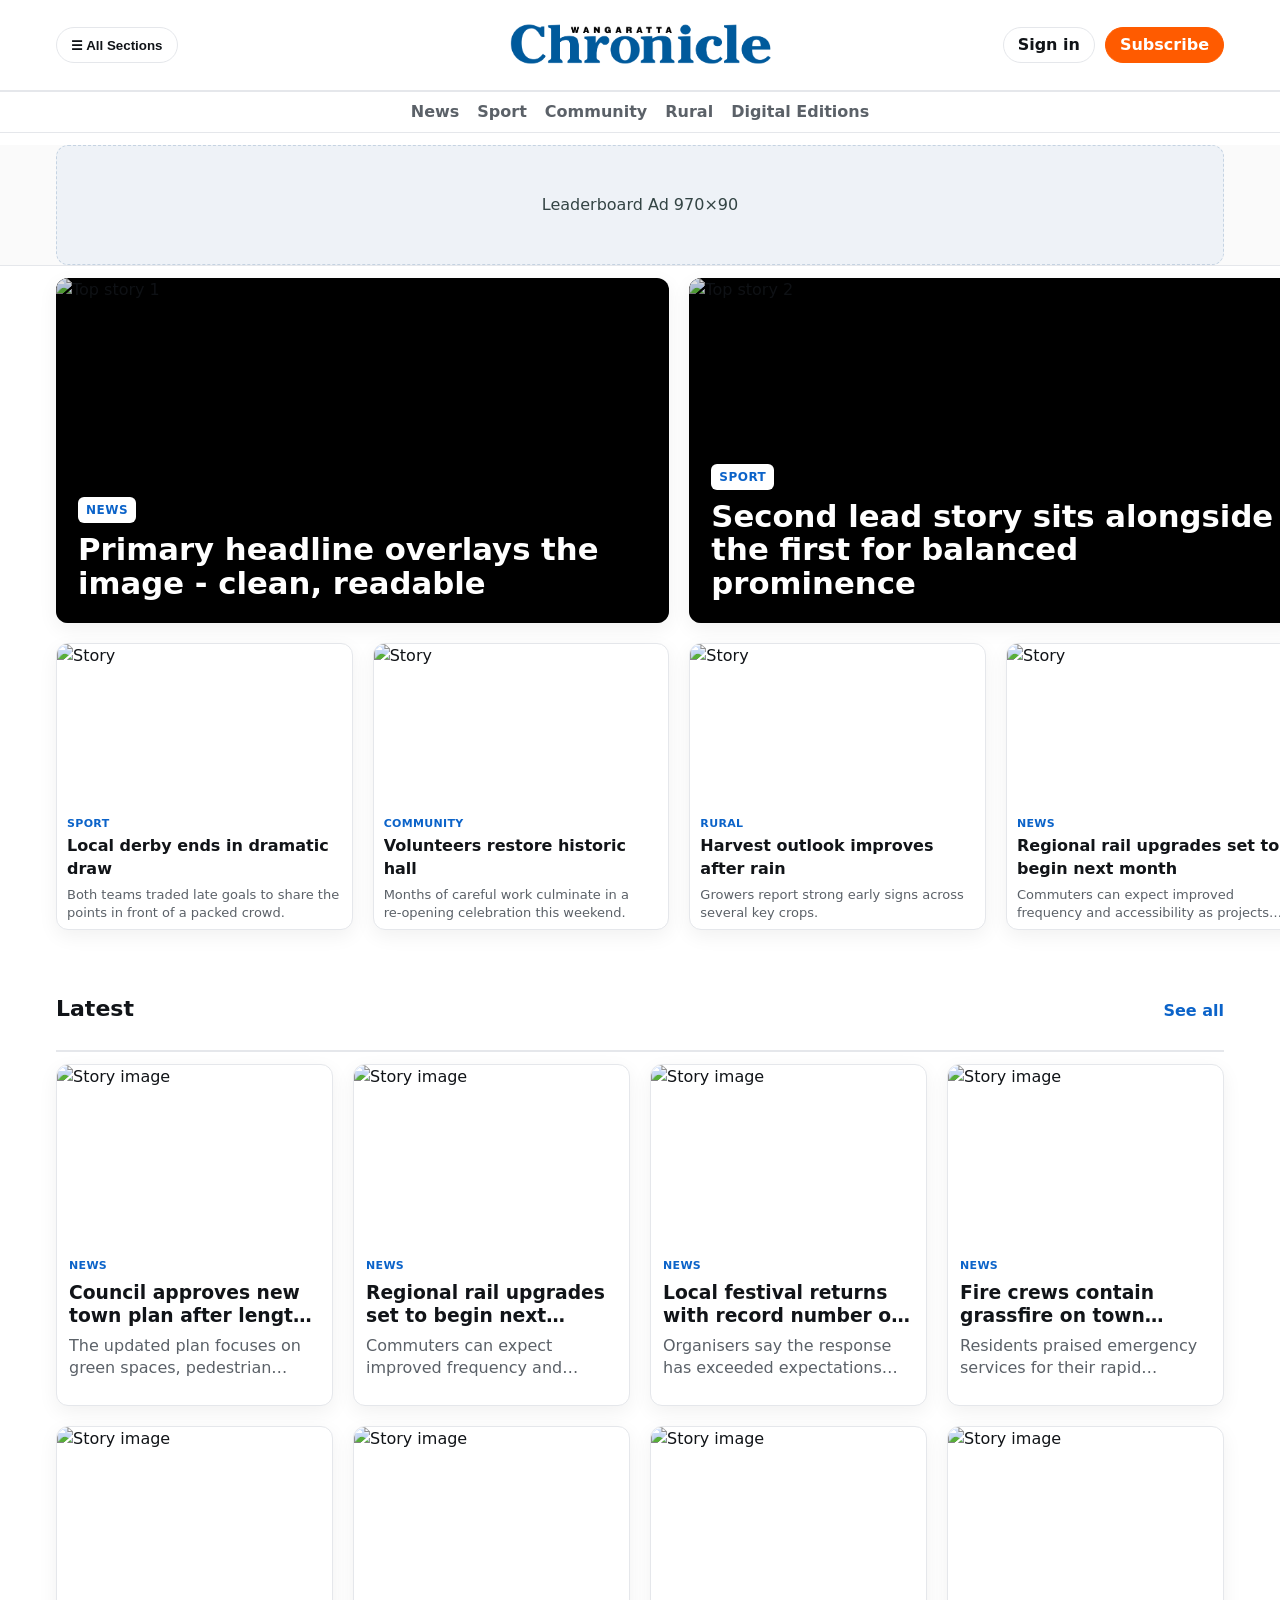
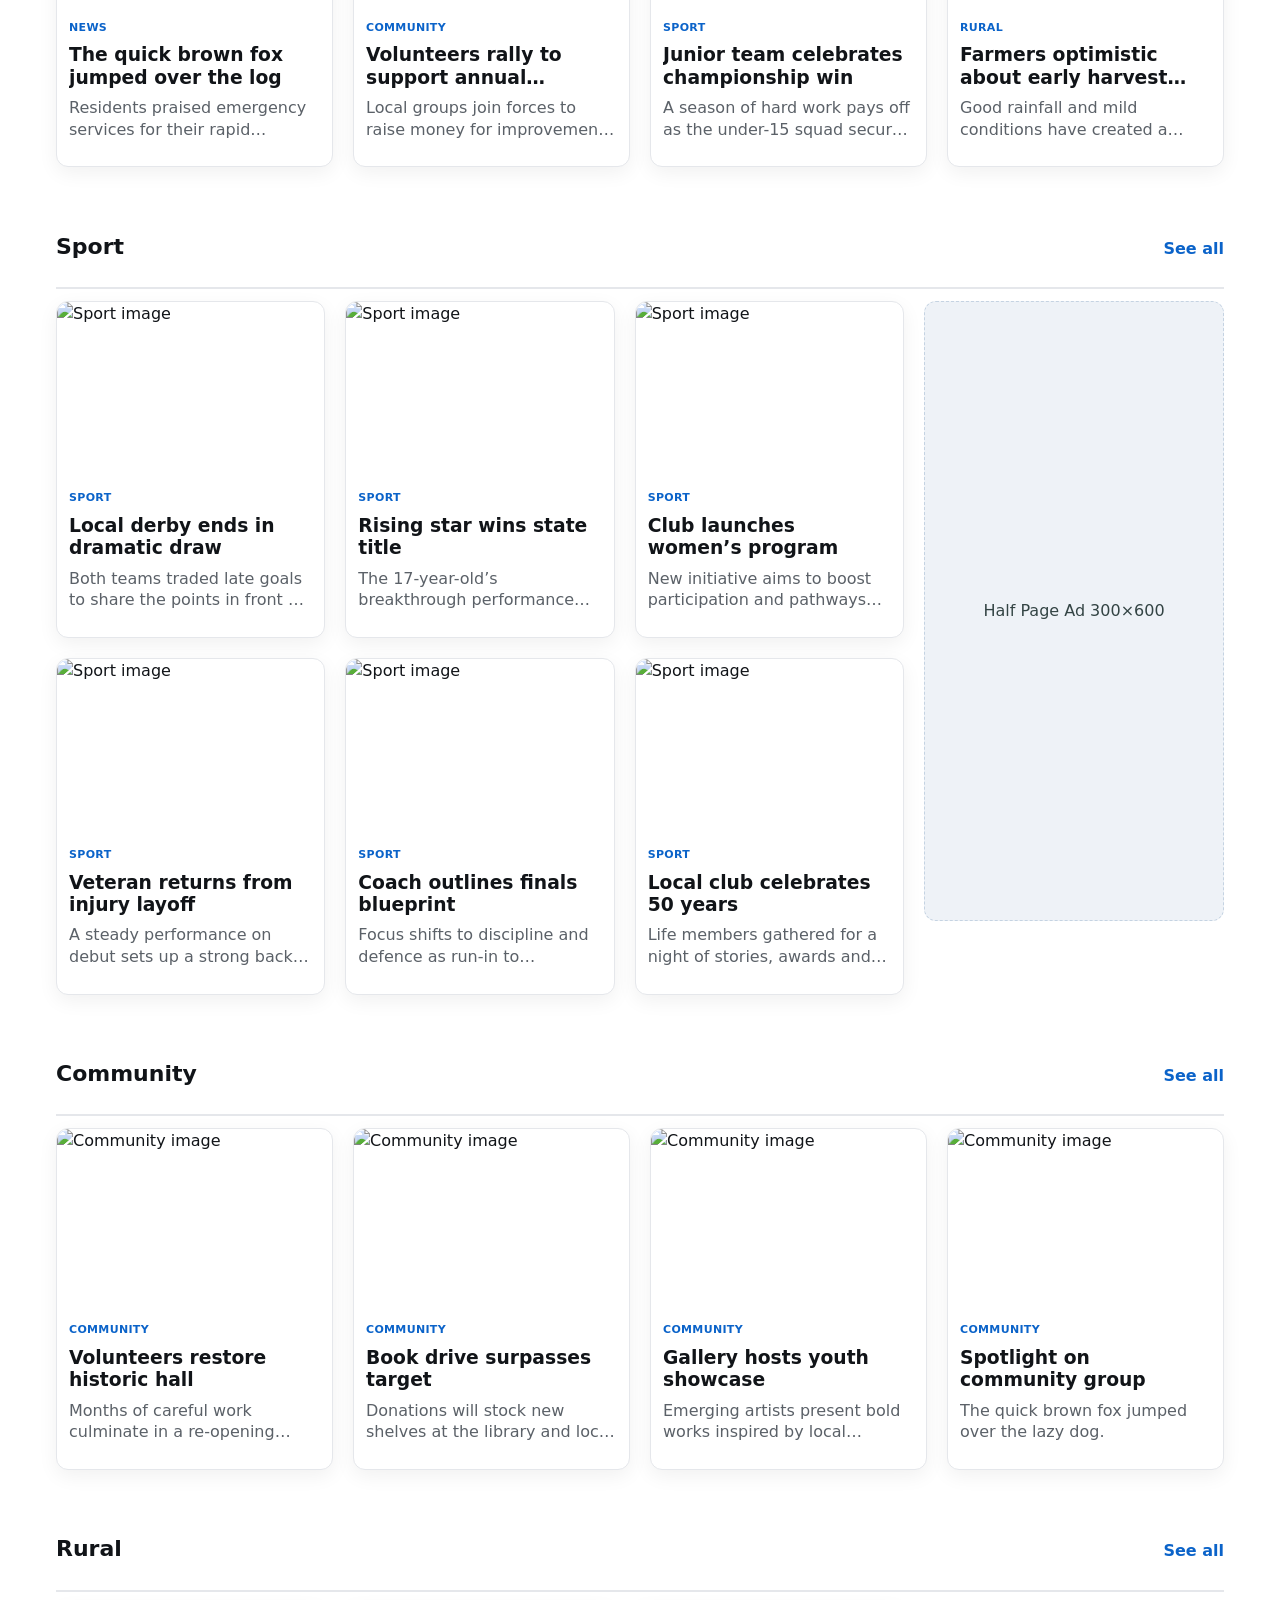
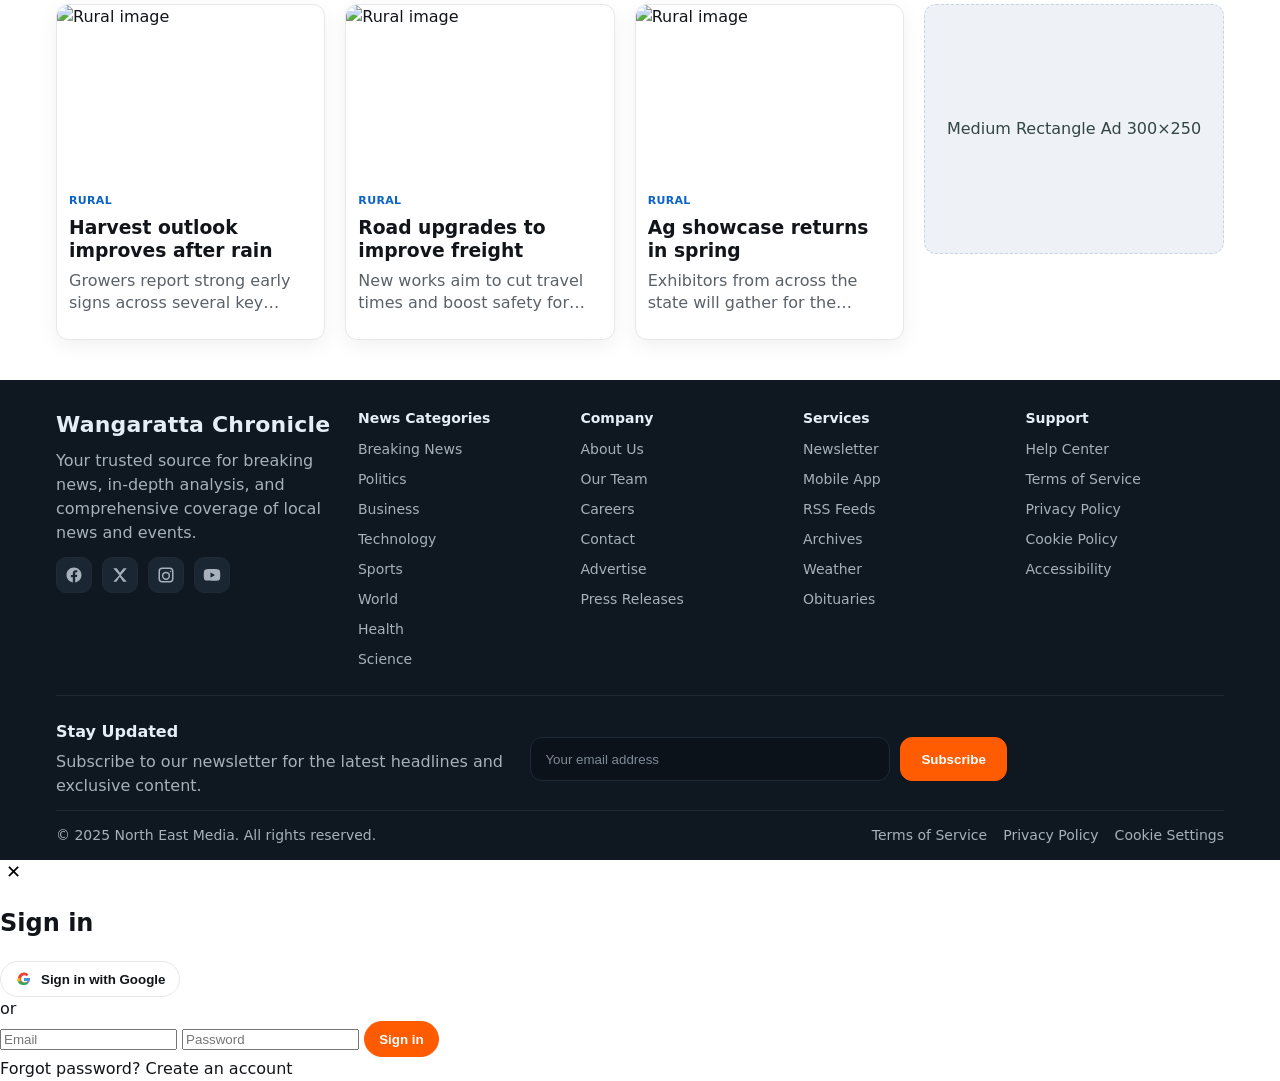
==== commit 38e38b7b: "Update index.html" ====
--- a/index.html
+++ b/index.html
@@ -90,7 +90,7 @@
         </div>
         <div class="masthead__right">
           <div class="auth-actions">
-            <a class="btn ghost" href="#">Sign in</a>
+            <a class="btn ghost" href="#" data-signin-open>Sign in</a>
             <a class="btn primary" href="#">Subscribe</a>
           </div>
         </div>
@@ -576,6 +576,45 @@
   </div>
 </footer>
 
+<!-- Sign-in Modal -->
+<div class="modal-backdrop" data-modal-overlay hidden></div>
+
+<div class="modal" id="signinModal" aria-hidden="true" role="dialog" aria-labelledby="signinTitle" aria-modal="true">
+  <div class="modal__card">
+    <button class="icon-btn modal__close" type="button" data-signin-close aria-label="Close sign in">✕</button>
+
+    <h2 id="signinTitle" class="modal__title">Sign in</h2>
+
+    <button type="button" class="btn btn-google" aria-label="Sign in with Google">
+      <!-- Simple G icon -->
+      <svg viewBox="0 0 24 24" aria-hidden="true" width="18" height="18">
+        <path fill="#EA4335" d="M12 10.2v3.9h5.5A5 5 0 1 1 12 7a4.9 4.9 0 0 1 3.5 1.4l2.5-2.5A8 8 0 1 0 20 12a8.5 8.5 0 0 0-.1-1.3H12z"/>
+        <path fill="#34A853" d="M3.5 14.7A8 8 0 0 0 12 20a7.8 7.8 0 0 0 5.4-2.1l-2.6-2A5 5 0 0 1 7 13H3.5z"/>
+        <path fill="#4A90E2" d="M17.4 17.9A8 8 0 0 0 20 12c0-.4 0-.9-.1-1.3H12v3.9h5.5c-.3 1.4-1.2 2.5-2.1 3.3z"/>
+        <path fill="#FBBC05" d="M7 13a4.9 4.9 0 0 1 0-2h-3.5a8 8 0 0 0 0 4H7z"/>
+      </svg>
+      <span>Sign in with Google</span>
+    </button>
+
+    <div class="modal__divider"><span>or</span></div>
+
+    <form class="modal__form" action="#" method="post" novalidate>
+      <label class="sr-only" for="email">Email</label>
+      <input id="email" name="email" type="email" placeholder="Email" required>
+
+      <label class="sr-only" for="password">Password</label>
+      <input id="password" name="password" type="password" placeholder="Password" required>
+
+      <button type="submit" class="btn primary modal__submit">Sign in</button>
+    </form>
+
+    <div class="modal__links">
+      <a href="#">Forgot password?</a>
+      <a href="#">Create an account</a>
+    </div>
+  </div>
+</div>
+
   <script src="app.js" defer></script>
 </body>
-</html>+</html>
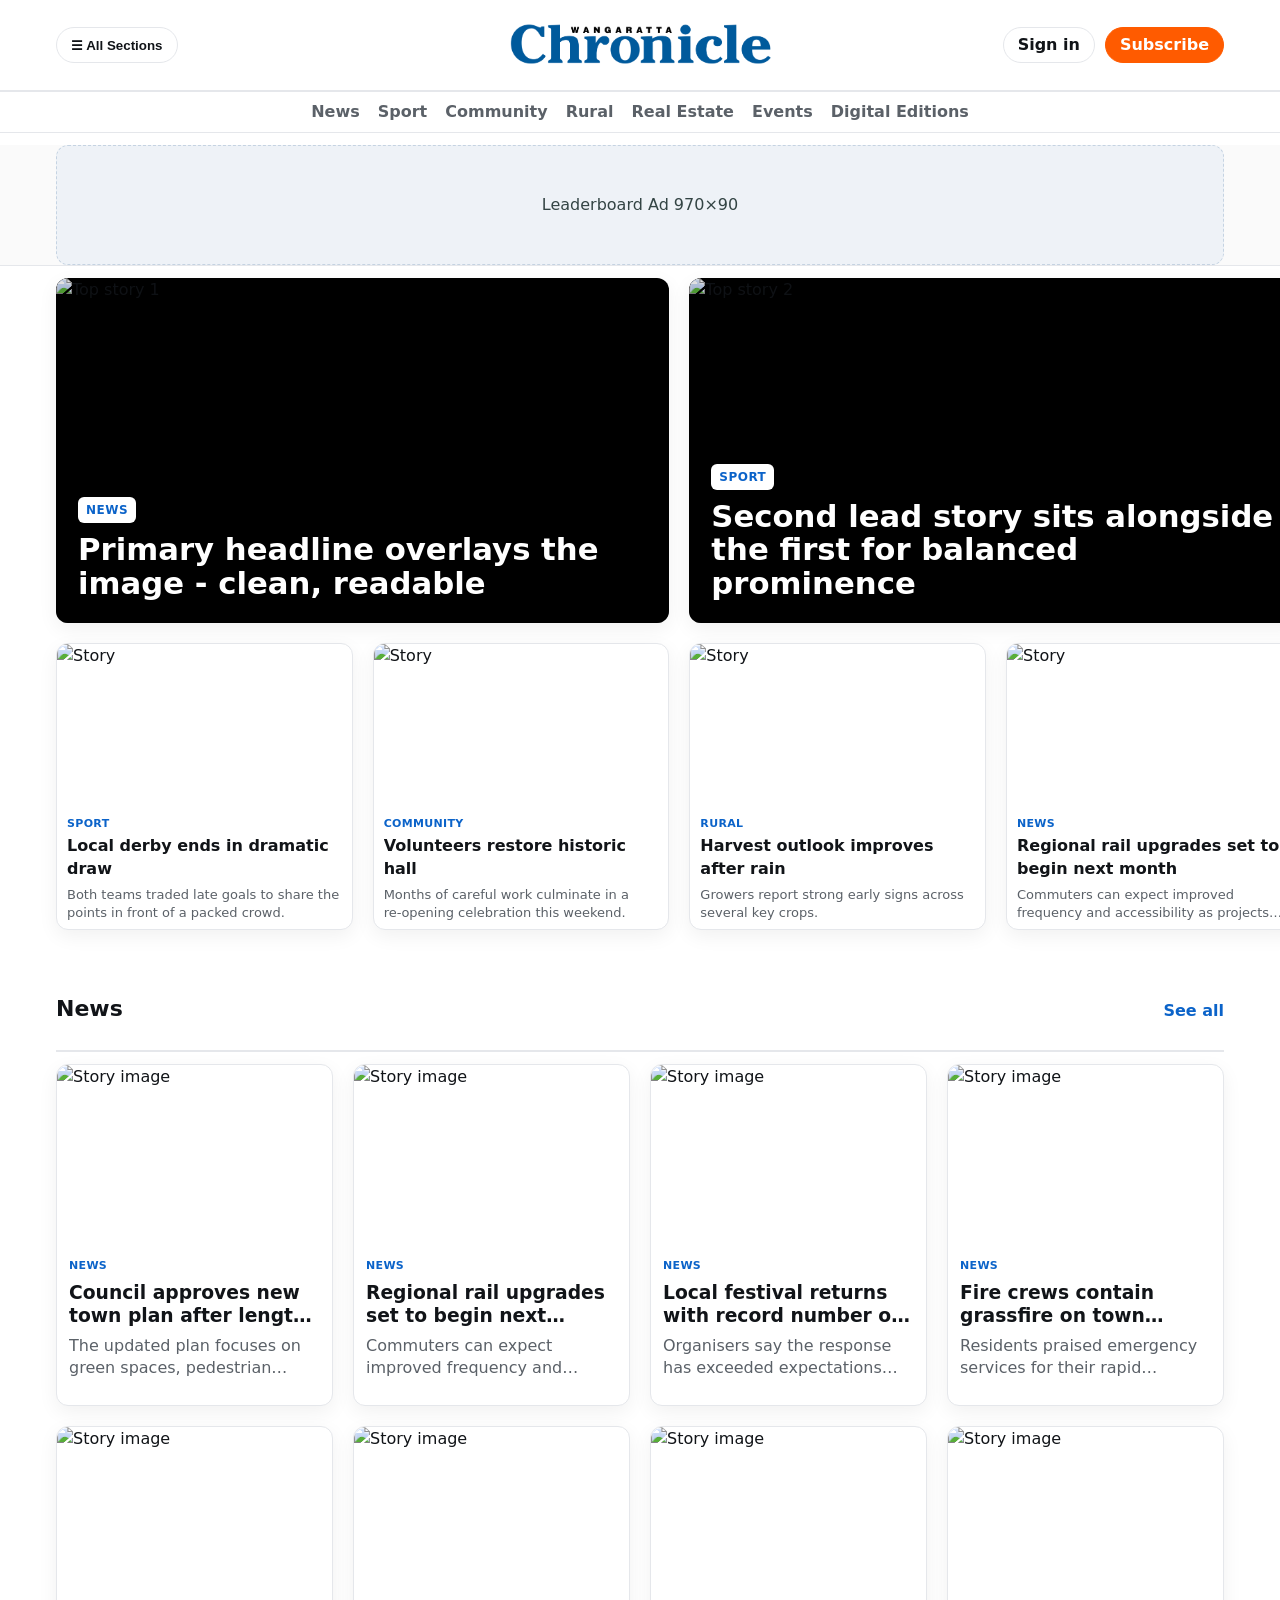
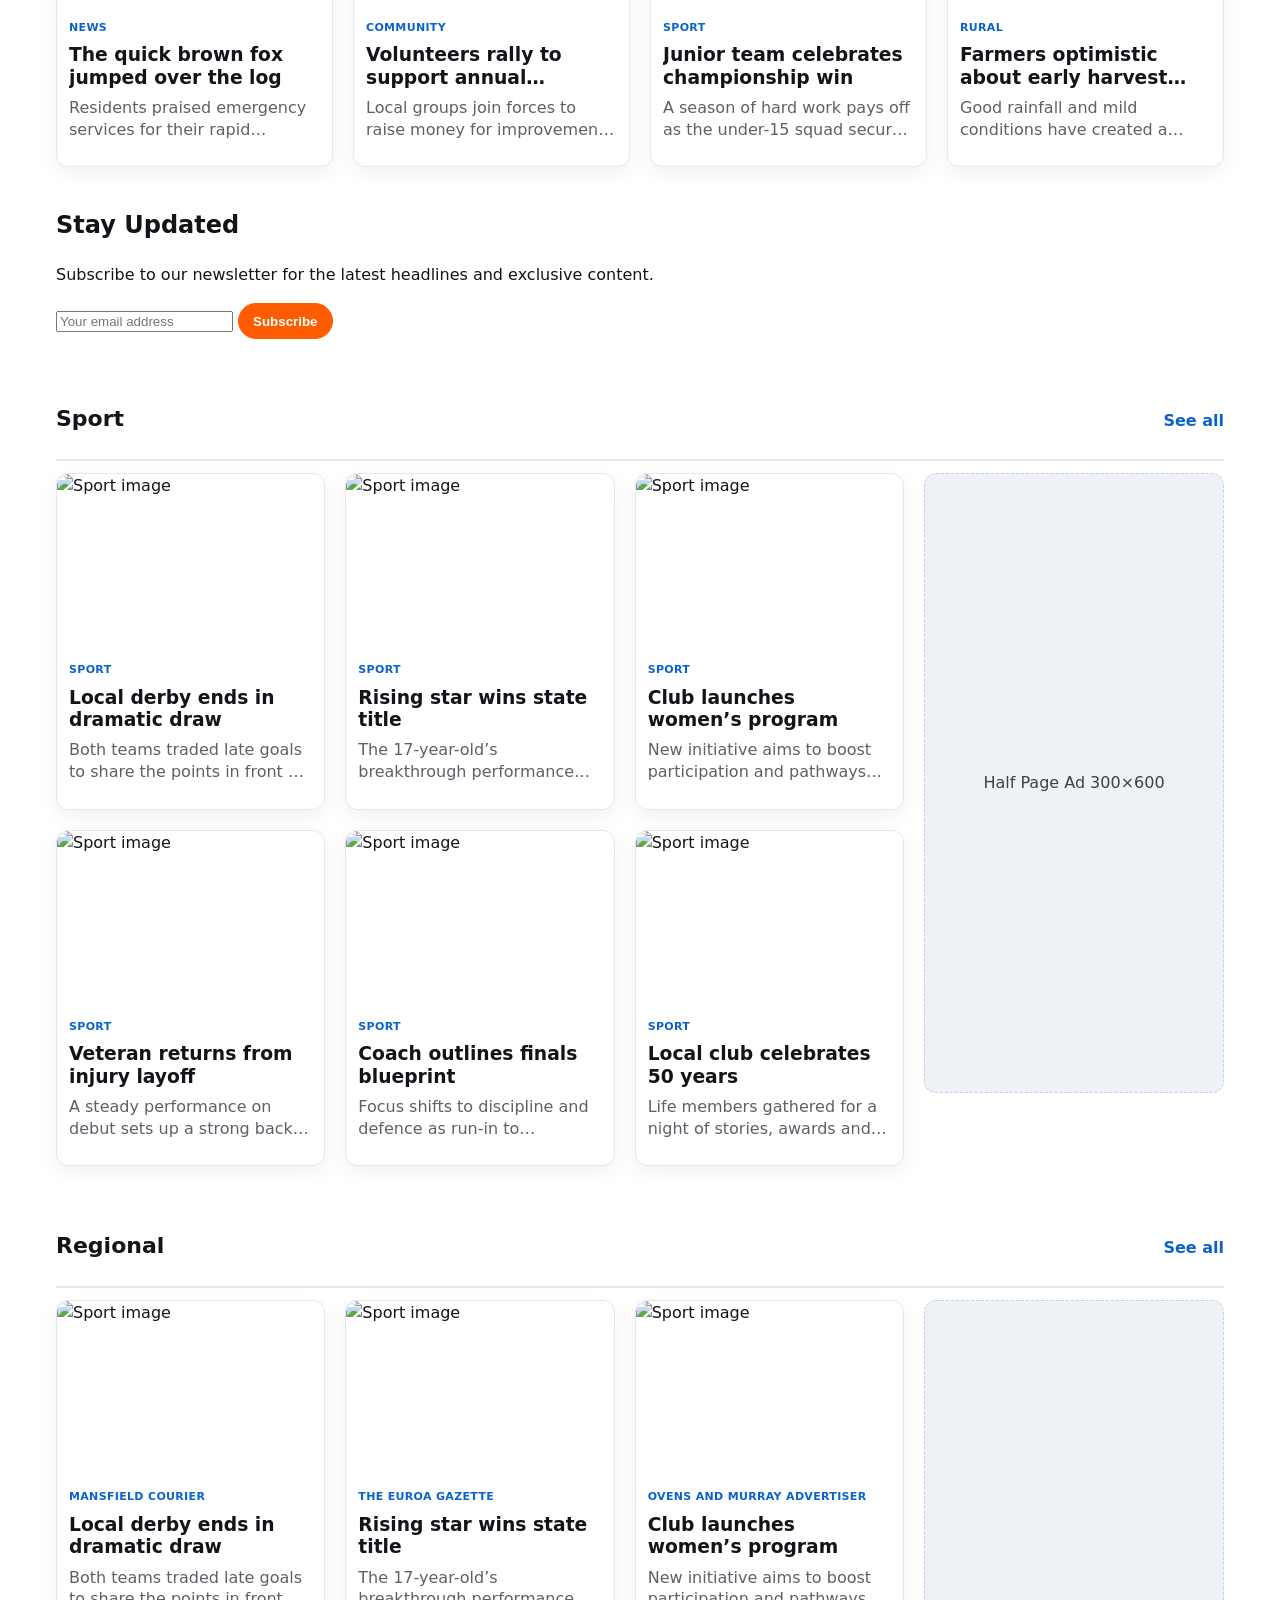
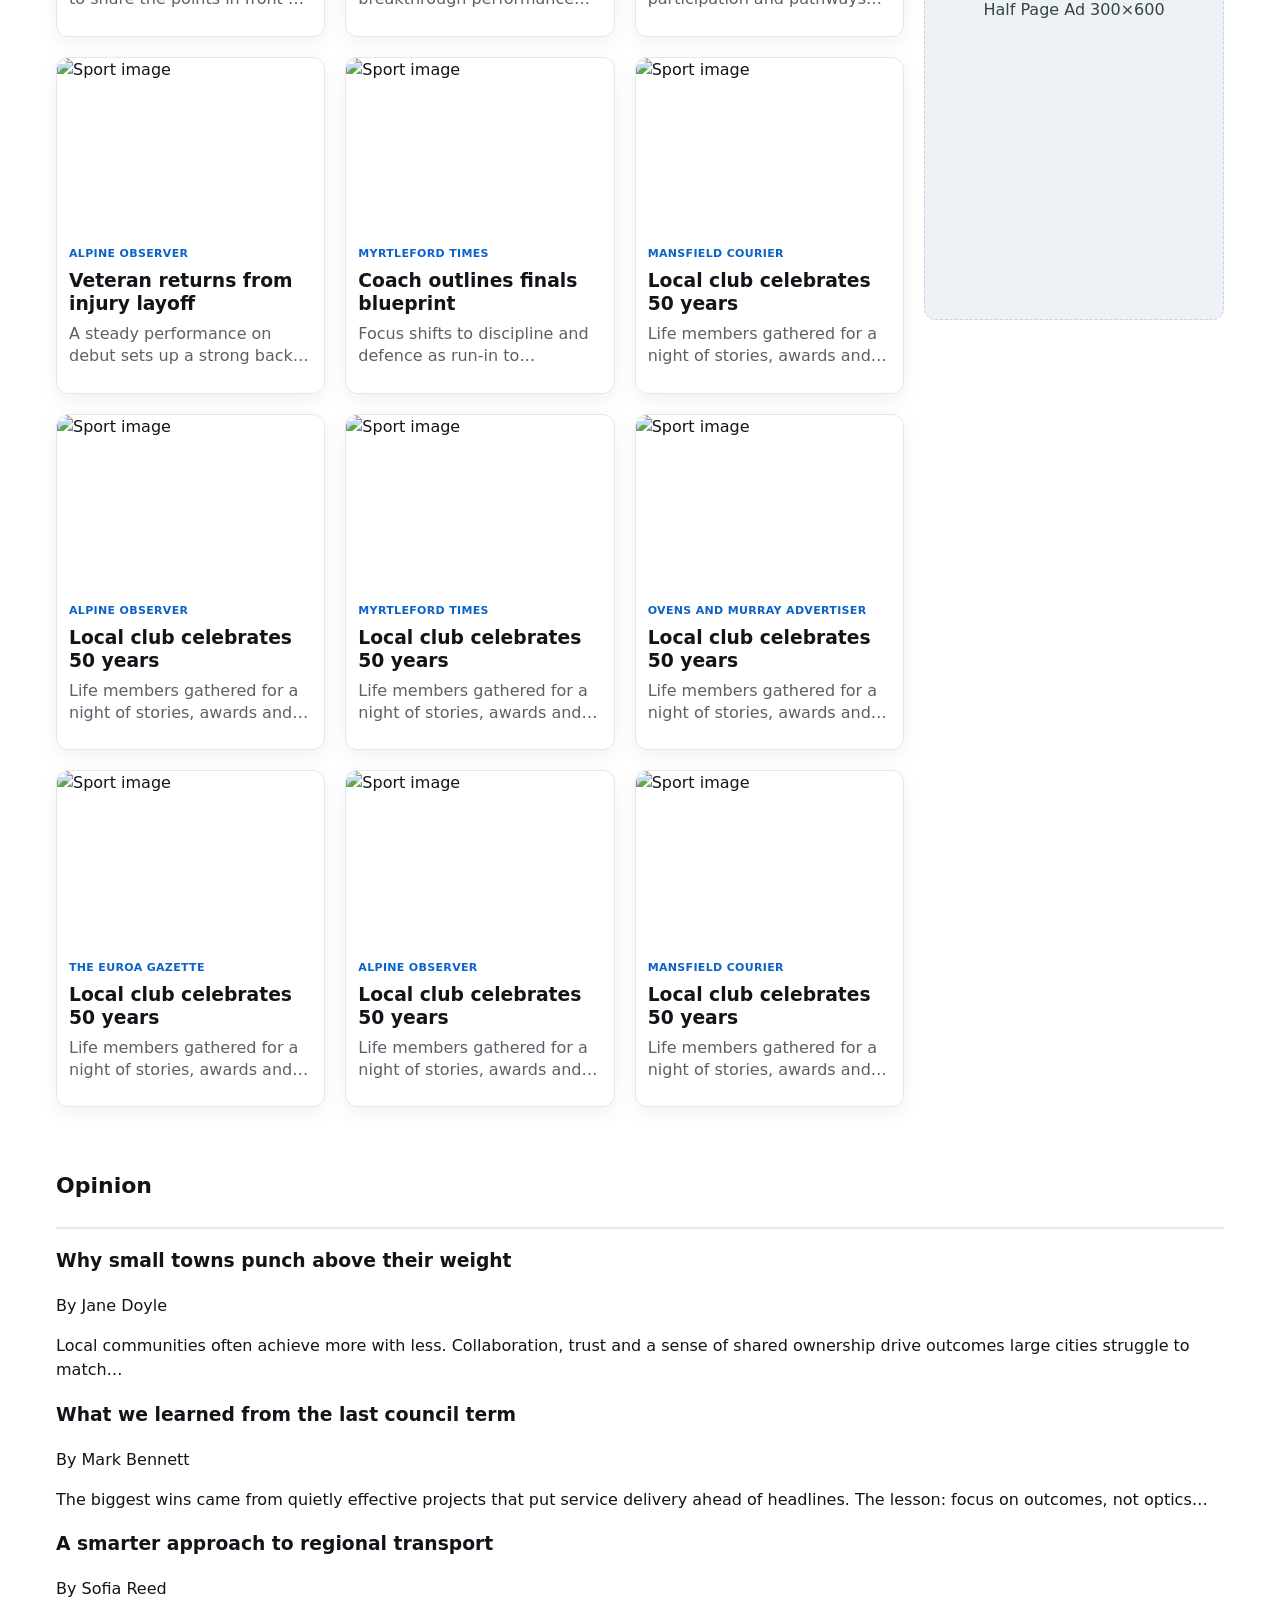
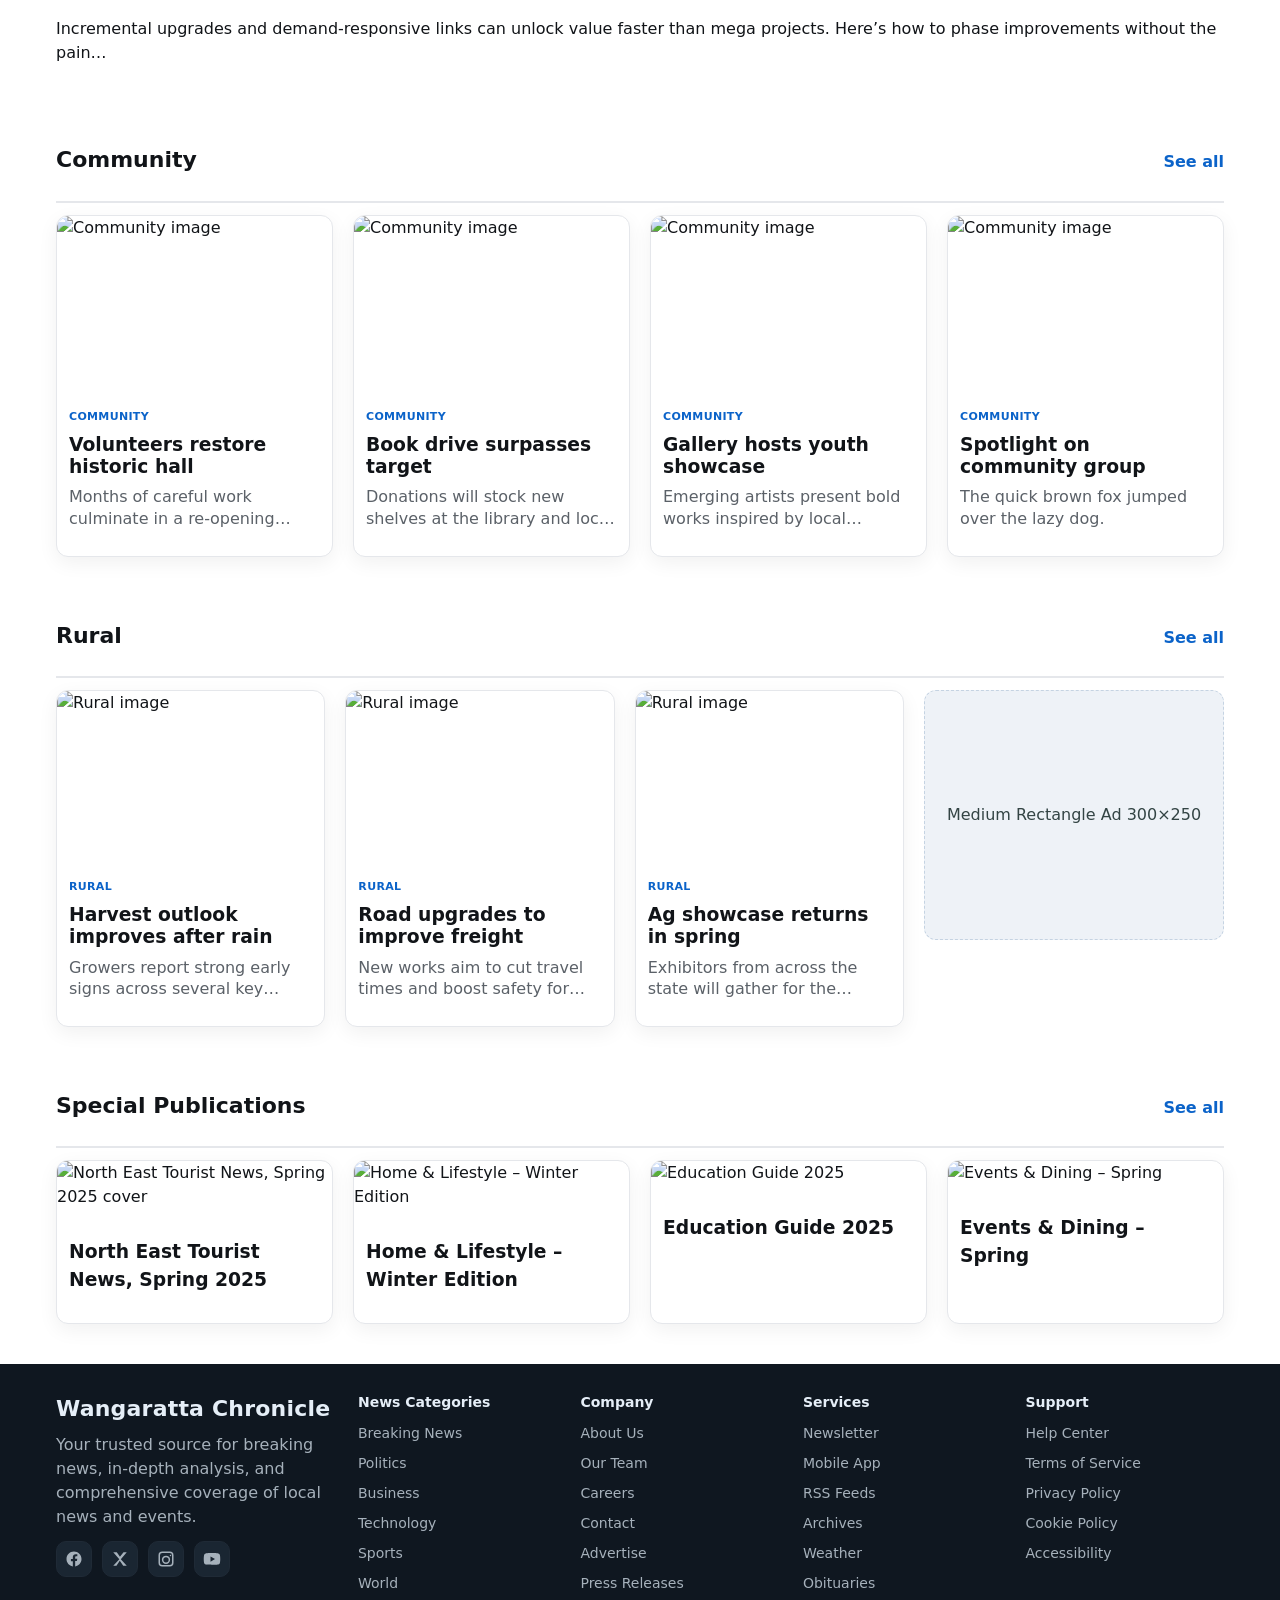
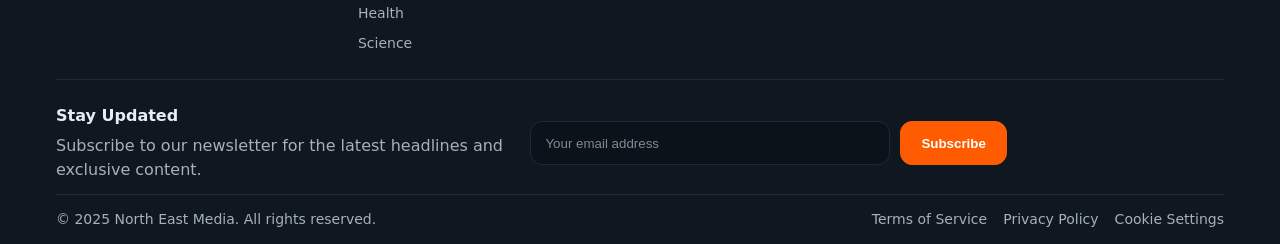
==== commit f0ab15d5: "Update index.html" ====
--- a/index.html
+++ b/index.html
@@ -106,7 +106,9 @@
         <li><a href="section.html">Sport</a></li>
         <li><a href="section.html">Community</a></li>
         <li><a href="section.html">Rural</a></li>
-        <li><a href="section.html">Digital Editions</a></li>
+        <li><a href="section.html">Real Estate</a></li>
+        <li><a href="section.html">Events</a></li>
+        <li><a href="digital-editions.html" class="nav-pill">Digital Editions</a></li>
       </ul>
     </div>
   </nav>
@@ -191,7 +193,7 @@
     <!-- Section: Latest -->
 <section class="section-block" aria-labelledby="latest-h">
   <div class="section-block__head">
-    <h2 id="latest-h">Latest</h2>
+    <h2 id="latest-h">News</h2>
     <a class="see-all" href="#">See all</a>
   </div>
 
@@ -296,6 +298,20 @@
   </div>
 </section>
 
+<!-- Newsletter signup block -->
+<section class="section-block newsletter-block" aria-labelledby="newsletter-h">
+  <div class="newsletter-block__inner">
+    <div class="newsletter-block__text">
+      <h2 id="newsletter-h">Stay Updated</h2>
+      <p>Subscribe to our newsletter for the latest headlines and exclusive content.</p>
+    </div>
+    <form class="newsletter-block__form" action="#" method="post">
+      <input type="email" placeholder="Your email address" required>
+      <button type="submit" class="btn primary">Subscribe</button>
+    </form>
+  </div>
+</section>
+
     <!-- Section: Sport with right rail half-page ad -->
 <section class="section-block section-block--halfpage" aria-labelledby="sport-h">
   <div class="section-block__head">
@@ -371,6 +387,189 @@
     <aside class="rail-ad" role="complementary" aria-label="Advertisement">
       <div class="ad ad--halfpage">Half Page Ad 300×600</div>
     </aside>
+  </div>
+</section>
+
+<!-- Section: Regional with right rail half-page ad -->
+<section class="section-block section-block--halfpage" aria-labelledby="sport-h">
+  <div class="section-block__head">
+    <h2 id="sport-h">Regional</h2>
+    <a class="see-all" href="#">See all</a>
+  </div>
+
+  <div class="section-block__inner">
+    <!-- Left: cards (2 rows × 3 = 6 cards) -->
+    <div class="cards cards--triple">
+      <!-- Card 1 -->
+      <article class="card">
+        <a class="card__media" href="article.html"><img src="https://picsum.photos/600/400?random=21" alt="Sport image" /></a>
+        <div class="card__body">
+          <a class="section-tag" href="#">Mansfield Courier</a>
+          <h3 class="card__title"><a href="article.html">Local derby ends in dramatic draw</a></h3>
+          <p class="card__summary">Both teams traded late goals to share the points in front of a packed crowd.</p>
+        </div>
+      </article>
+
+      <!-- Card 2 -->
+      <article class="card">
+        <a class="card__media" href="article.html"><img src="https://picsum.photos/600/400?random=42" alt="Sport image" /></a>
+        <div class="card__body">
+          <a class="section-tag" href="#">The Euroa Gazette</a>
+          <h3 class="card__title"><a href="article.html">Rising star wins state title</a></h3>
+          <p class="card__summary">The 17-year-old’s breakthrough performance has pundits tipping a big future.</p>
+        </div>
+      </article>
+
+      <!-- Card 3 -->
+      <article class="card">
+        <a class="card__media" href="article.html"><img src="https://picsum.photos/600/400?random=53" alt="Sport image" /></a>
+        <div class="card__body">
+          <a class="section-tag" href="#">Ovens and Murray Advertiser</a>
+          <h3 class="card__title"><a href="article.html">Club launches women’s program</a></h3>
+          <p class="card__summary">New initiative aims to boost participation and pathways across the region.</p>
+        </div>
+      </article>
+
+      <!-- Card 4 -->
+      <article class="card">
+        <a class="card__media" href="article.html"><img src="https://picsum.photos/600/400?random=29" alt="Sport image" /></a>
+        <div class="card__body">
+          <a class="section-tag" href="#">Alpine Observer</a>
+          <h3 class="card__title"><a href="article.html">Veteran returns from injury layoff</a></h3>
+          <p class="card__summary">A steady performance on debut sets up a strong back half of the season.</p>
+        </div>
+      </article>
+
+      <!-- Card 5 -->
+      <article class="card">
+        <a class="card__media" href="article.html"><img src="https://picsum.photos/600/400?random=30" alt="Sport image" /></a>
+        <div class="card__body">
+          <a class="section-tag" href="#">Myrtleford Times</a>
+          <h3 class="card__title"><a href="article.html">Coach outlines finals blueprint</a></h3>
+          <p class="card__summary">Focus shifts to discipline and defence as run-in to September begins.</p>
+        </div>
+      </article>
+
+      <!-- Card 6 -->
+      <article class="card">
+        <a class="card__media" href="article.html"><img src="https://picsum.photos/600/400?random=31" alt="Sport image" /></a>
+        <div class="card__body">
+          <a class="section-tag" href="#">Mansfield Courier</a>
+          <h3 class="card__title"><a href="article.html">Local club celebrates 50 years</a></h3>
+          <p class="card__summary">Life members gathered for a night of stories, awards and nostalgia.</p>
+        </div>
+      </article>
+
+            <!-- Card 7 -->
+      <article class="card">
+        <a class="card__media" href="article.html"><img src="https://picsum.photos/600/400?random=34" alt="Sport image" /></a>
+        <div class="card__body">
+          <a class="section-tag" href="#">Alpine Observer</a>
+          <h3 class="card__title"><a href="article.html">Local club celebrates 50 years</a></h3>
+          <p class="card__summary">Life members gathered for a night of stories, awards and nostalgia.</p>
+        </div>
+      </article>
+
+            <!-- Card 8 -->
+      <article class="card">
+        <a class="card__media" href="article.html"><img src="https://picsum.photos/600/400?random=71" alt="Sport image" /></a>
+        <div class="card__body">
+          <a class="section-tag" href="#">Myrtleford Times</a>
+          <h3 class="card__title"><a href="article.html">Local club celebrates 50 years</a></h3>
+          <p class="card__summary">Life members gathered for a night of stories, awards and nostalgia.</p>
+        </div>
+      </article>
+
+            <!-- Card 9 -->
+      <article class="card">
+        <a class="card__media" href="article.html"><img src="https://picsum.photos/600/400?random=54" alt="Sport image" /></a>
+        <div class="card__body">
+          <a class="section-tag" href="#">Ovens and Murray Advertiser</a>
+          <h3 class="card__title"><a href="article.html">Local club celebrates 50 years</a></h3>
+          <p class="card__summary">Life members gathered for a night of stories, awards and nostalgia.</p>
+        </div>
+      </article>
+
+            <!-- Card 10 -->
+      <article class="card">
+        <a class="card__media" href="article.html"><img src="https://picsum.photos/600/400?random=29" alt="Sport image" /></a>
+        <div class="card__body">
+          <a class="section-tag" href="#">The Euroa Gazette</a>
+          <h3 class="card__title"><a href="article.html">Local club celebrates 50 years</a></h3>
+          <p class="card__summary">Life members gathered for a night of stories, awards and nostalgia.</p>
+        </div>
+      </article>
+
+            <!-- Card 11 -->
+      <article class="card">
+        <a class="card__media" href="article.html"><img src="https://picsum.photos/600/400?random=100" alt="Sport image" /></a>
+        <div class="card__body">
+          <a class="section-tag" href="#">Alpine Observer</a>
+          <h3 class="card__title"><a href="article.html">Local club celebrates 50 years</a></h3>
+          <p class="card__summary">Life members gathered for a night of stories, awards and nostalgia.</p>
+        </div>
+      </article>
+
+          <!-- Card 12 -->
+      <article class="card">
+        <a class="card__media" href="article.html"><img src="https://picsum.photos/600/400?random=101" alt="Sport image" /></a>
+        <div class="card__body">
+          <a class="section-tag" href="#">Mansfield Courier</a>
+          <h3 class="card__title"><a href="article.html">Local club celebrates 50 years</a></h3>
+          <p class="card__summary">Life members gathered for a night of stories, awards and nostalgia.</p>
+        </div>
+      </article>
+
+    </div>
+
+    
+
+    <!-- Right: ad rail -->
+    <aside class="rail-ad" role="complementary" aria-label="Advertisement">
+      <div class="ad ad--halfpage">Half Page Ad 300×600</div>
+    </aside>
+  </div>
+</section>
+
+<!-- Section: Opinion -->
+<section class="section-block section-block--opinion" aria-labelledby="opinion-h">
+  <div class="section-block__head">
+    <h2 id="opinion-h">Opinion</h2>
+  </div>
+
+  <div class="opinion-cards">
+    <article class="opinion-card">
+      <h3 class="opinion-card__title">
+        <a href="article.html">Why small towns punch above their weight</a>
+      </h3>
+      <p class="opinion-card__author">By Jane Doyle</p>
+      <p class="opinion-card__summary">
+        Local communities often achieve more with less. Collaboration, trust and a
+        sense of shared ownership drive outcomes large cities struggle to match…
+      </p>
+    </article>
+
+    <article class="opinion-card">
+      <h3 class="opinion-card__title">
+        <a href="article.html">What we learned from the last council term</a>
+      </h3>
+      <p class="opinion-card__author">By Mark Bennett</p>
+      <p class="opinion-card__summary">
+        The biggest wins came from quietly effective projects that put service
+        delivery ahead of headlines. The lesson: focus on outcomes, not optics…
+      </p>
+    </article>
+
+    <article class="opinion-card">
+      <h3 class="opinion-card__title">
+        <a href="article.html">A smarter approach to regional transport</a>
+      </h3>
+      <p class="opinion-card__author">By Sofia Reed</p>
+      <p class="opinion-card__summary">
+        Incremental upgrades and demand-responsive links can unlock value faster
+        than mega projects. Here’s how to phase improvements without the pain…
+      </p>
+    </article>
   </div>
 </section>
 
@@ -461,6 +660,73 @@
     </aside>
   </div>
 </section>
+
+<!-- Section: Special Publications -->
+<section class="section-block" aria-labelledby="pubs-h">
+  <div class="section-block__head">
+    <h2 id="pubs-h">Special Publications</h2>
+    <a class="see-all" href="#">See all</a>
+  </div>
+
+  <div class="cards">
+    <!-- Pub 1 -->
+    <article class="card pub-card">
+      <a class="pub-card__media" href="#" target="_blank" rel="noopener">
+        <div class="pub-card__cover">
+          <img src="tourist_news_cover.png" alt="North East Tourist News, Spring 2025 cover">
+        </div>
+      </a>
+      <div class="card__body pub-card__body">
+        <h3 class="pub-card__title">
+          <a href="#" target="_blank" rel="noopener">North East Tourist News, Spring 2025</a>
+        </h3>
+      </div>
+    </article>
+
+    <!-- Pub 2 -->
+    <article class="card pub-card">
+      <a class="pub-card__media" href="#" target="_blank" rel="noopener">
+        <div class="pub-card__cover">
+          <img src="tourist_news_cover.png" alt="Home & Lifestyle – Winter Edition">
+        </div>
+      </a>
+      <div class="card__body pub-card__body">
+        <h3 class="pub-card__title">
+          <a href="#" target="_blank" rel="noopener">Home & Lifestyle – Winter Edition</a>
+        </h3>
+      </div>
+    </article>
+
+    <!-- Pub 3 -->
+    <article class="card pub-card">
+      <a class="pub-card__media" href="#" target="_blank" rel="noopener">
+        <div class="pub-card__cover">
+          <img src="tourist_news_cover.png" alt="Education Guide 2025">
+        </div>
+      </a>
+      <div class="card__body pub-card__body">
+        <h3 class="pub-card__title">
+          <a href="#" target="_blank" rel="noopener">Education Guide 2025</a>
+        </h3>
+      </div>
+    </article>
+
+    <!-- Pub 4 -->
+    <article class="card pub-card">
+      <a class="pub-card__media" href="#" target="_blank" rel="noopener">
+        <div class="pub-card__cover">
+          <img src="tourist_news_cover.png" alt="Events & Dining – Spring">
+        </div>
+      </a>
+      <div class="card__body pub-card__body">
+        <h3 class="pub-card__title">
+          <a href="#" target="_blank" rel="noopener">Events & Dining – Spring</a>
+        </h3>
+      </div>
+    </article>
+  </div>
+</section>
+
   </main>
 
 <footer class="site-footer site-footer--dark" role="contentinfo">
--- a/styles.css
+++ b/styles.css
@@ -1198,3 +1198,92 @@
   object-fit: contain; /* or cover, if you want it to fill */
 }
 
+/* Modal */
+.modal-backdrop {
+  position: fixed; inset: 0;
+  background: rgba(0,0,0,.4);
+  backdrop-filter: blur(1px);
+  z-index: 90;
+}
+
+.modal {
+  position: fixed; inset: 0;
+  display: grid; place-items: center;
+  padding: 20px;
+  z-index: 100;
+  visibility: hidden;
+  opacity: 0;
+  transition: opacity .2s ease, visibility .2s ease;
+}
+.modal[aria-hidden="false"] { visibility: visible; opacity: 1; }
+
+.modal__card {
+  width: min(480px, 92vw);
+  background: #fff;
+  border: 1px solid var(--line);
+  border-radius: var(--radius);
+  box-shadow: var(--shadow);
+  padding: 18px 18px 16px;
+  position: relative;
+}
+
+.modal__close {
+  position: absolute; top: 10px; right: 10px;
+  font-size: 18px;
+}
+
+.modal__title {
+  margin: 6px 0 12px;
+  font-size: 22px;
+  line-height: 1.2;
+}
+
+.btn-google {
+  width: 100%;
+  justify-content: center;
+  gap: 10px;
+  height: 44px;
+  border-radius: 12px;
+  background: #fff;
+  border: 1px solid var(--line);
+}
+.btn-google:hover { background: #f8fafc; }
+
+.modal__divider {
+  display: grid; place-items: center;
+  color: var(--muted);
+  font-size: 13px;
+  margin: 12px 0;
+  position: relative;
+}
+.modal__divider::before,
+.modal__divider::after {
+  content: ""; height: 1px; background: var(--line);
+  width: 100%; position: absolute; left: 0;
+}
+.modal__divider::before { top: 50%; transform: translateY(-50%); }
+.modal__divider span { background: #fff; padding: 0 8px; position: relative; z-index: 1; }
+
+.modal__form {
+  display: grid; gap: 10px;
+}
+.modal__form input {
+  height: 44px;
+  border-radius: 12px;
+  border: 1px solid var(--line);
+  padding: 0 12px;
+  font: inherit;
+}
+.modal__submit {
+  height: 44px;
+  border-radius: 12px;
+}
+
+.modal__links {
+  display: flex; justify-content: space-between;
+  margin-top: 10px;
+}
+.modal__links a { color: var(--brand); font-weight: 600; }
+.modal__links a:hover { color: var(--brand-ink); }
+
+
--- a/styles.css
+++ b/styles.css
@@ -1198,3 +1198,92 @@
   object-fit: contain; /* or cover, if you want it to fill */
 }
 
+/* Modal */
+.modal-backdrop {
+  position: fixed; inset: 0;
+  background: rgba(0,0,0,.4);
+  backdrop-filter: blur(1px);
+  z-index: 90;
+}
+
+.modal {
+  position: fixed; inset: 0;
+  display: grid; place-items: center;
+  padding: 20px;
+  z-index: 100;
+  visibility: hidden;
+  opacity: 0;
+  transition: opacity .2s ease, visibility .2s ease;
+}
+.modal[aria-hidden="false"] { visibility: visible; opacity: 1; }
+
+.modal__card {
+  width: min(480px, 92vw);
+  background: #fff;
+  border: 1px solid var(--line);
+  border-radius: var(--radius);
+  box-shadow: var(--shadow);
+  padding: 18px 18px 16px;
+  position: relative;
+}
+
+.modal__close {
+  position: absolute; top: 10px; right: 10px;
+  font-size: 18px;
+}
+
+.modal__title {
+  margin: 6px 0 12px;
+  font-size: 22px;
+  line-height: 1.2;
+}
+
+.btn-google {
+  width: 100%;
+  justify-content: center;
+  gap: 10px;
+  height: 44px;
+  border-radius: 12px;
+  background: #fff;
+  border: 1px solid var(--line);
+}
+.btn-google:hover { background: #f8fafc; }
+
+.modal__divider {
+  display: grid; place-items: center;
+  color: var(--muted);
+  font-size: 13px;
+  margin: 12px 0;
+  position: relative;
+}
+.modal__divider::before,
+.modal__divider::after {
+  content: ""; height: 1px; background: var(--line);
+  width: 100%; position: absolute; left: 0;
+}
+.modal__divider::before { top: 50%; transform: translateY(-50%); }
+.modal__divider span { background: #fff; padding: 0 8px; position: relative; z-index: 1; }
+
+.modal__form {
+  display: grid; gap: 10px;
+}
+.modal__form input {
+  height: 44px;
+  border-radius: 12px;
+  border: 1px solid var(--line);
+  padding: 0 12px;
+  font: inherit;
+}
+.modal__submit {
+  height: 44px;
+  border-radius: 12px;
+}
+
+.modal__links {
+  display: flex; justify-content: space-between;
+  margin-top: 10px;
+}
+.modal__links a { color: var(--brand); font-weight: 600; }
+.modal__links a:hover { color: var(--brand-ink); }
+
+
